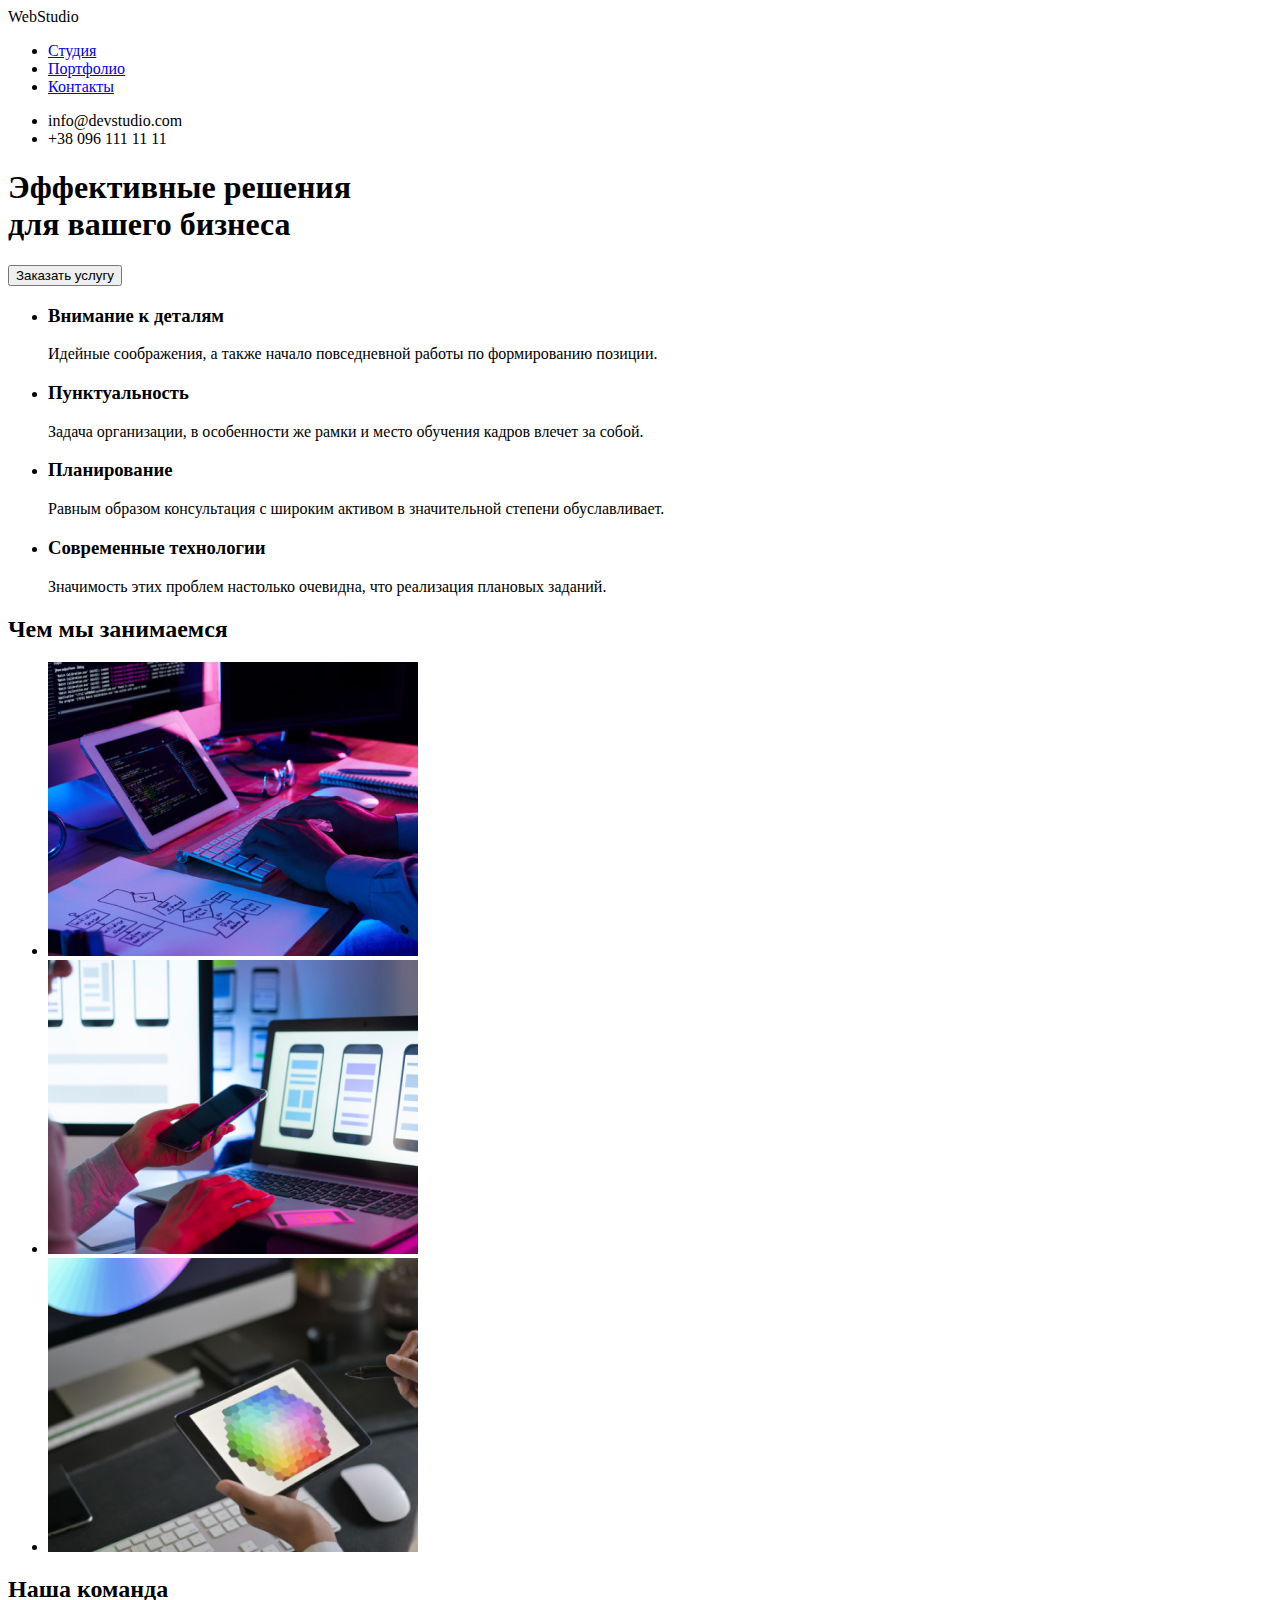
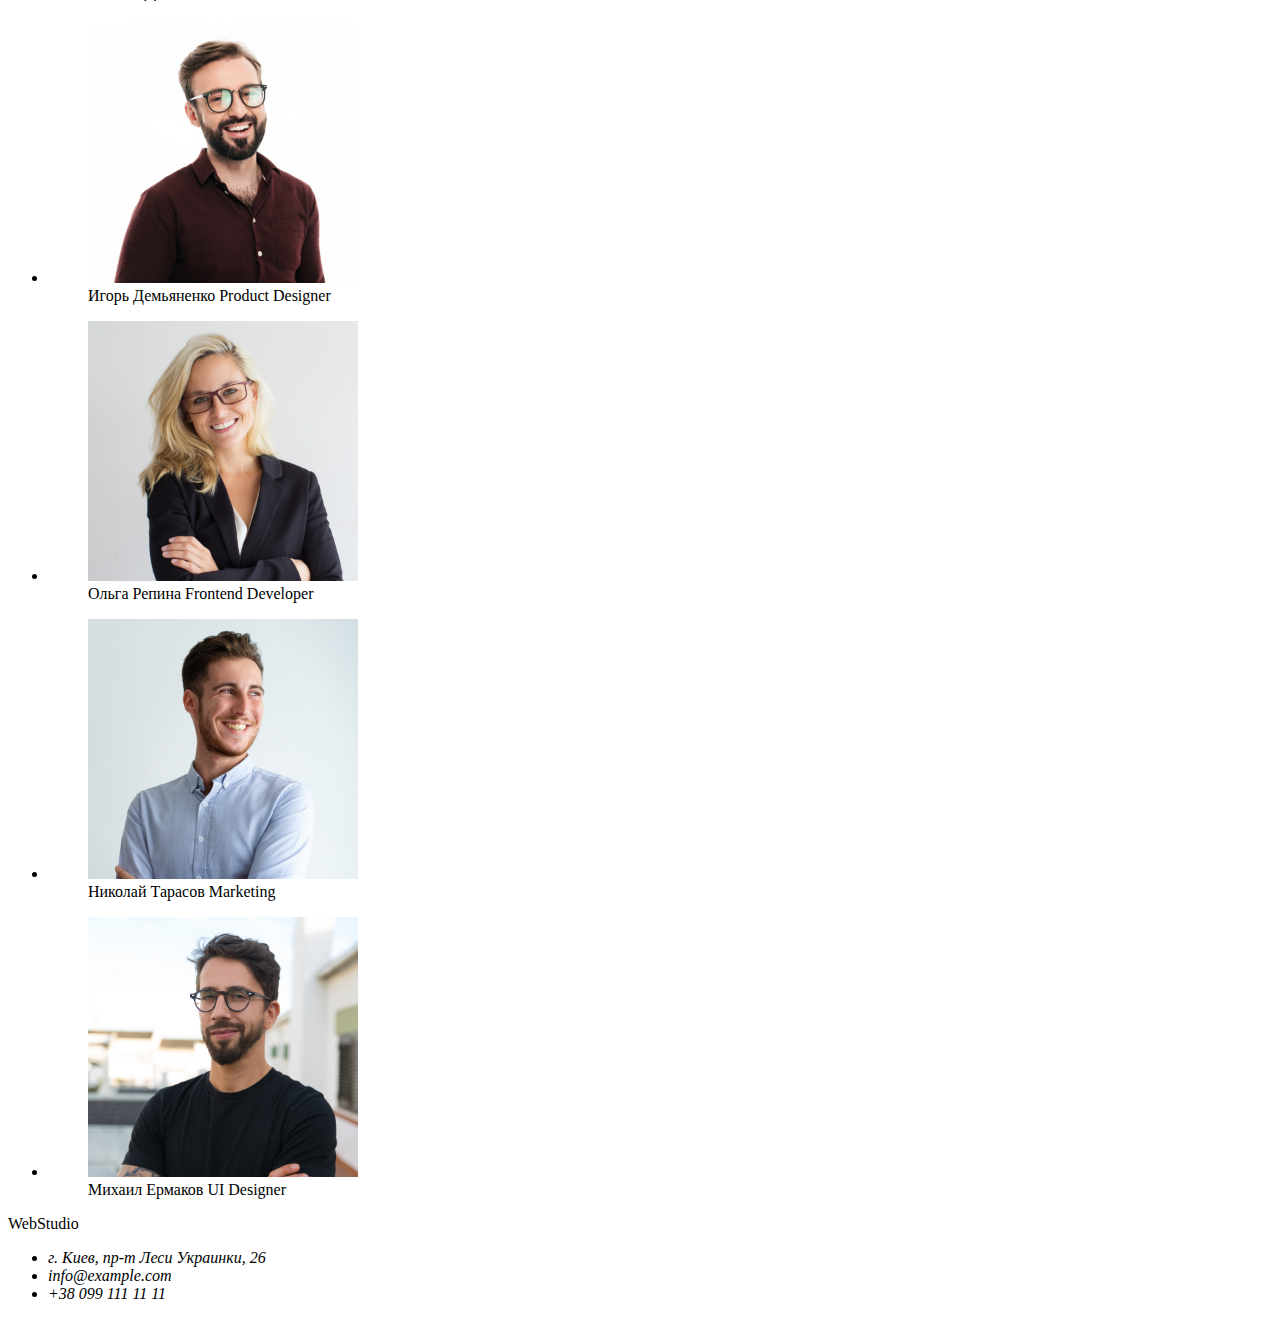
==== index.html @ e1b4ccc2 "Делает вёрстку страницы Портфолио" ====
<!DOCTYPE html>
<html lang="ru">

<head>
    <meta charset="utf-8" />
    <meta name="description" content="Домашнее задание №2" />
    <title>Студия</title>
</head>

<!-- ТЕЛО ДОКУМЕНТА -->

<body>
    <!-- ВЕРХУШКА ДОКУМЕНТА -->
    <header>
        <!-- Навигационные ссылки -->
        <nav>
            <span lang="en">WebStudio</span>
            <ul>
                <li><a href="index.html">Студия</a></li>
                <li><a href="portfolio.html">Портфолио</a></li>
                <li><a href="№">Контакты</a></li>
            </ul>
        </nav>

        <!-- Контакты в Хедере -->
        <ul>
            <li>info@devstudio.com</li>
            <li>+38 096 111 11 11</li>
        </ul>
    </header>

    <!-- СРЕДИННАЯ ЧАСТЬ ДОКУМЕНТА -->
    <main>
        <!-- Секция заголовка h1 -->
        <section>
            <h1>Эффективные решения <br>для вашего бизнеса</h1>
            <button type="button">Заказать услугу</button>
        </section>

        <!-- Секция положительных характеристик -->
        <section>
            <ul>
                <li>
                    <h3>Внимание к деталям</h3>
                    <p>Идейные соображения, а также начало повседневной работы по формированию позиции.</p>
                </li>

                <li>
                    <h3>Пунктуальность</h3>
                    <p>Задача организации, в особенности же рамки и место обучения кадров влечет за собой.</p>
                </li>

                <li>
                    <h3>Планирование</h3>
                    <p>Равным образом консультация с широким активом в значительной степени обуславливает.</p>
                </li>

                <li>
                    <h3>Современные технологии</h3>
                    <p>Значимость этих проблем настолько очевидна, что реализация плановых заданий.</p>
                </li>
            </ul>
        </section>

        <!-- Секция "Чем мы занимаемся" -->
        <section>
            <h2>Чем мы занимаемся</h2>
            <ul>
                <li><img src="./images/box1.jpg" alt="вёрстка сайтов" width="370"></li>
                <li><img src="./images/box2.jpg" alt="адаптивность сайтов" width="370"></li>
                <li><img src="./images/box3.jpg" alt="создание дизайна" width="370"></li>
            </ul>
        </section>

        <!-- Секция "Наша команда" -->
        <section>
            <h2>Наша команда</h2>
            <ul>
                <li>
                    <figure>
                        <img src="images/team1.jpg" alt="Игорь Демьяненко" width="270">
                        <figcaption>
                            Игорь Демьяненко
                            <span lang="en">Product Designer</span>
                        </figcaption>
                    </figure>
                </li>

                <li>
                    <figure>
                        <img src="images/team2.jpg" alt="Ольга Репина" width="270">
                        <figcaption>
                            Ольга Репина
                            <span lang="en">Frontend Developer</span>
                        </figcaption>
                    </figure>
                </li>

                <li>
                    <figure>
                        <img src="images/team3.jpg" alt="Николай Тарасов" width="270">
                        <figcaption>
                            Николай Тарасов
                            <span lang="en">Marketing</span>
                        </figcaption>
                    </figure>
                </li>

                <li>
                    <figure>
                        <img src="images/team4.jpg" alt="Михаил Ермаков" width="270">
                        <figcaption>
                            Михаил Ермаков
                            <span lang="en">UI Designer</span>
                        </figcaption>
                    </figure>
                </li>
            </ul>
        </section>
    </main>

    <!-- НИЗУШКА ДОКУМЕНТА -->
    <footer>
        <span lang="en">WebStudio</span>
        <!-- Контакты в Футере -->
        <address>
            <ul>
                <li>г. Киев, пр-т Леси Украинки, 26</li>
                <li>info@example.com</li>
                <li>+38 099 111 11 11</li>
            </ul>
        </address>
    </footer>
</body>

</html>
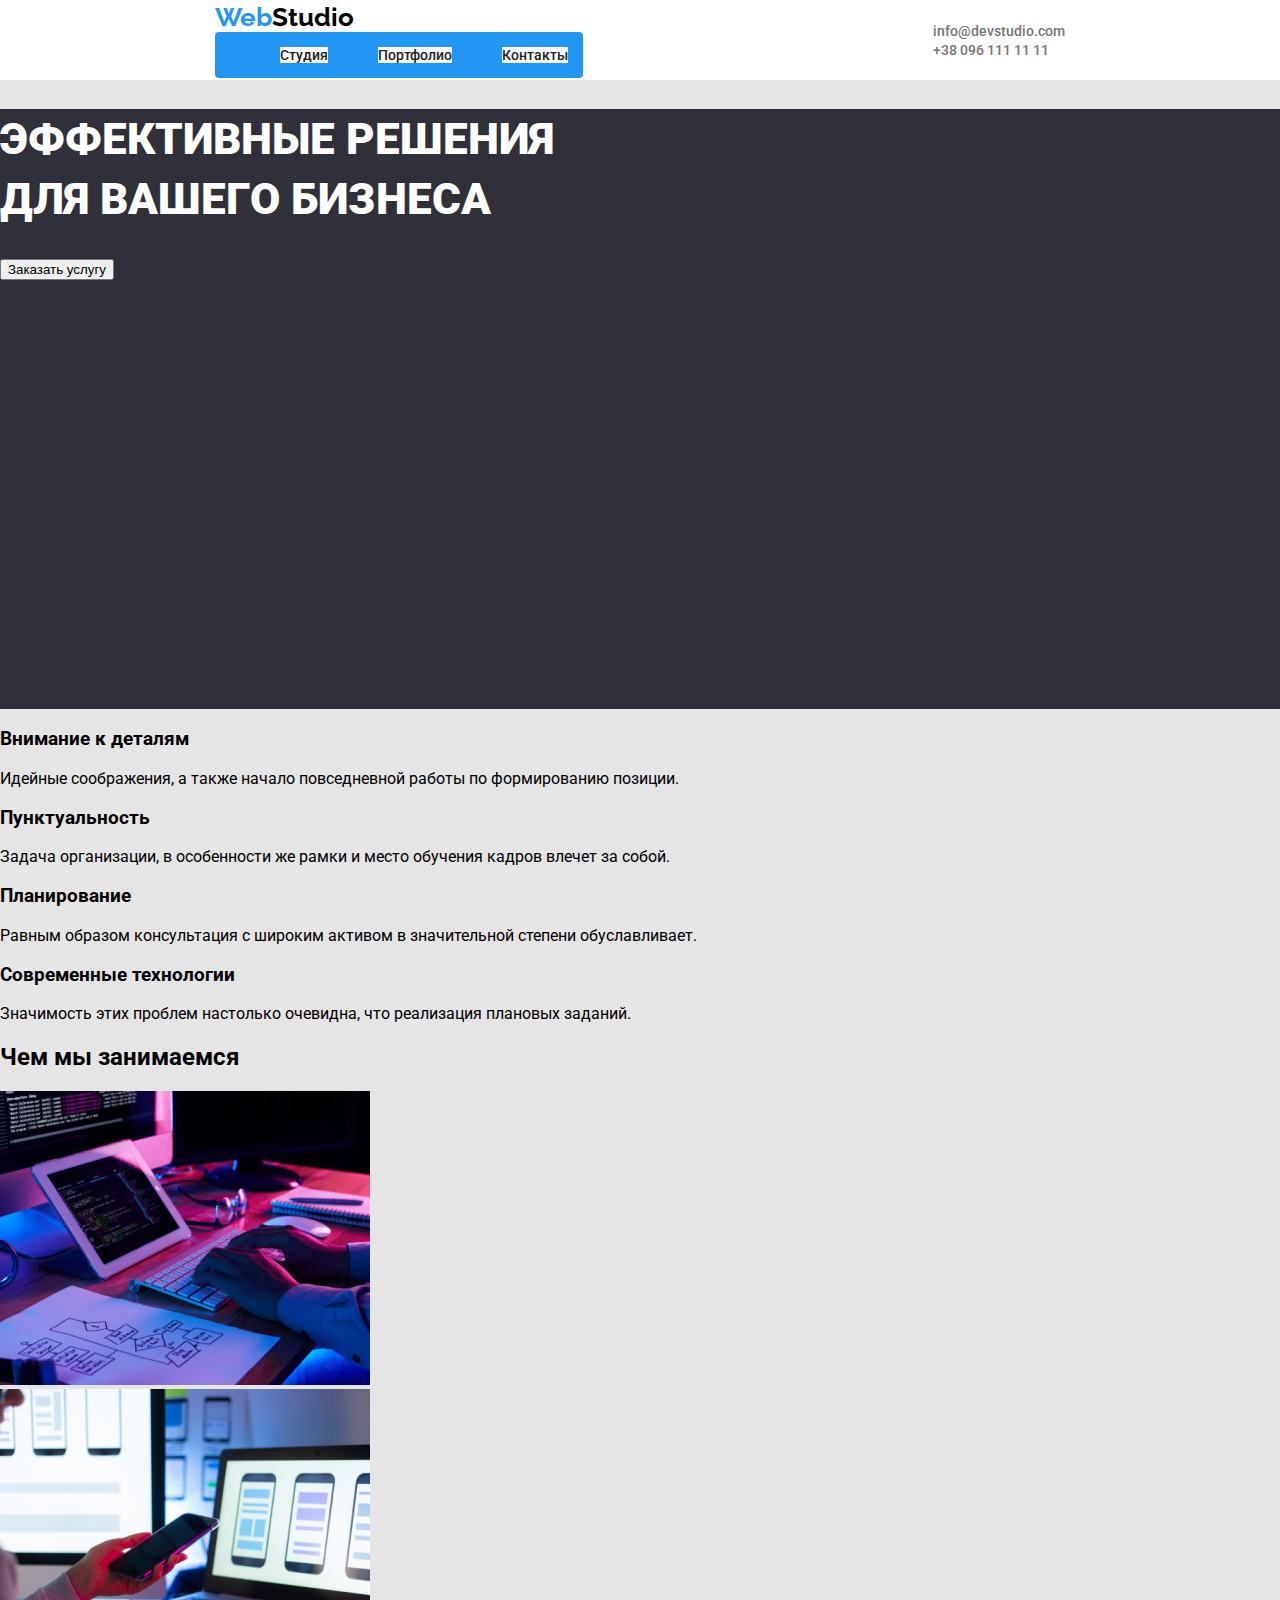
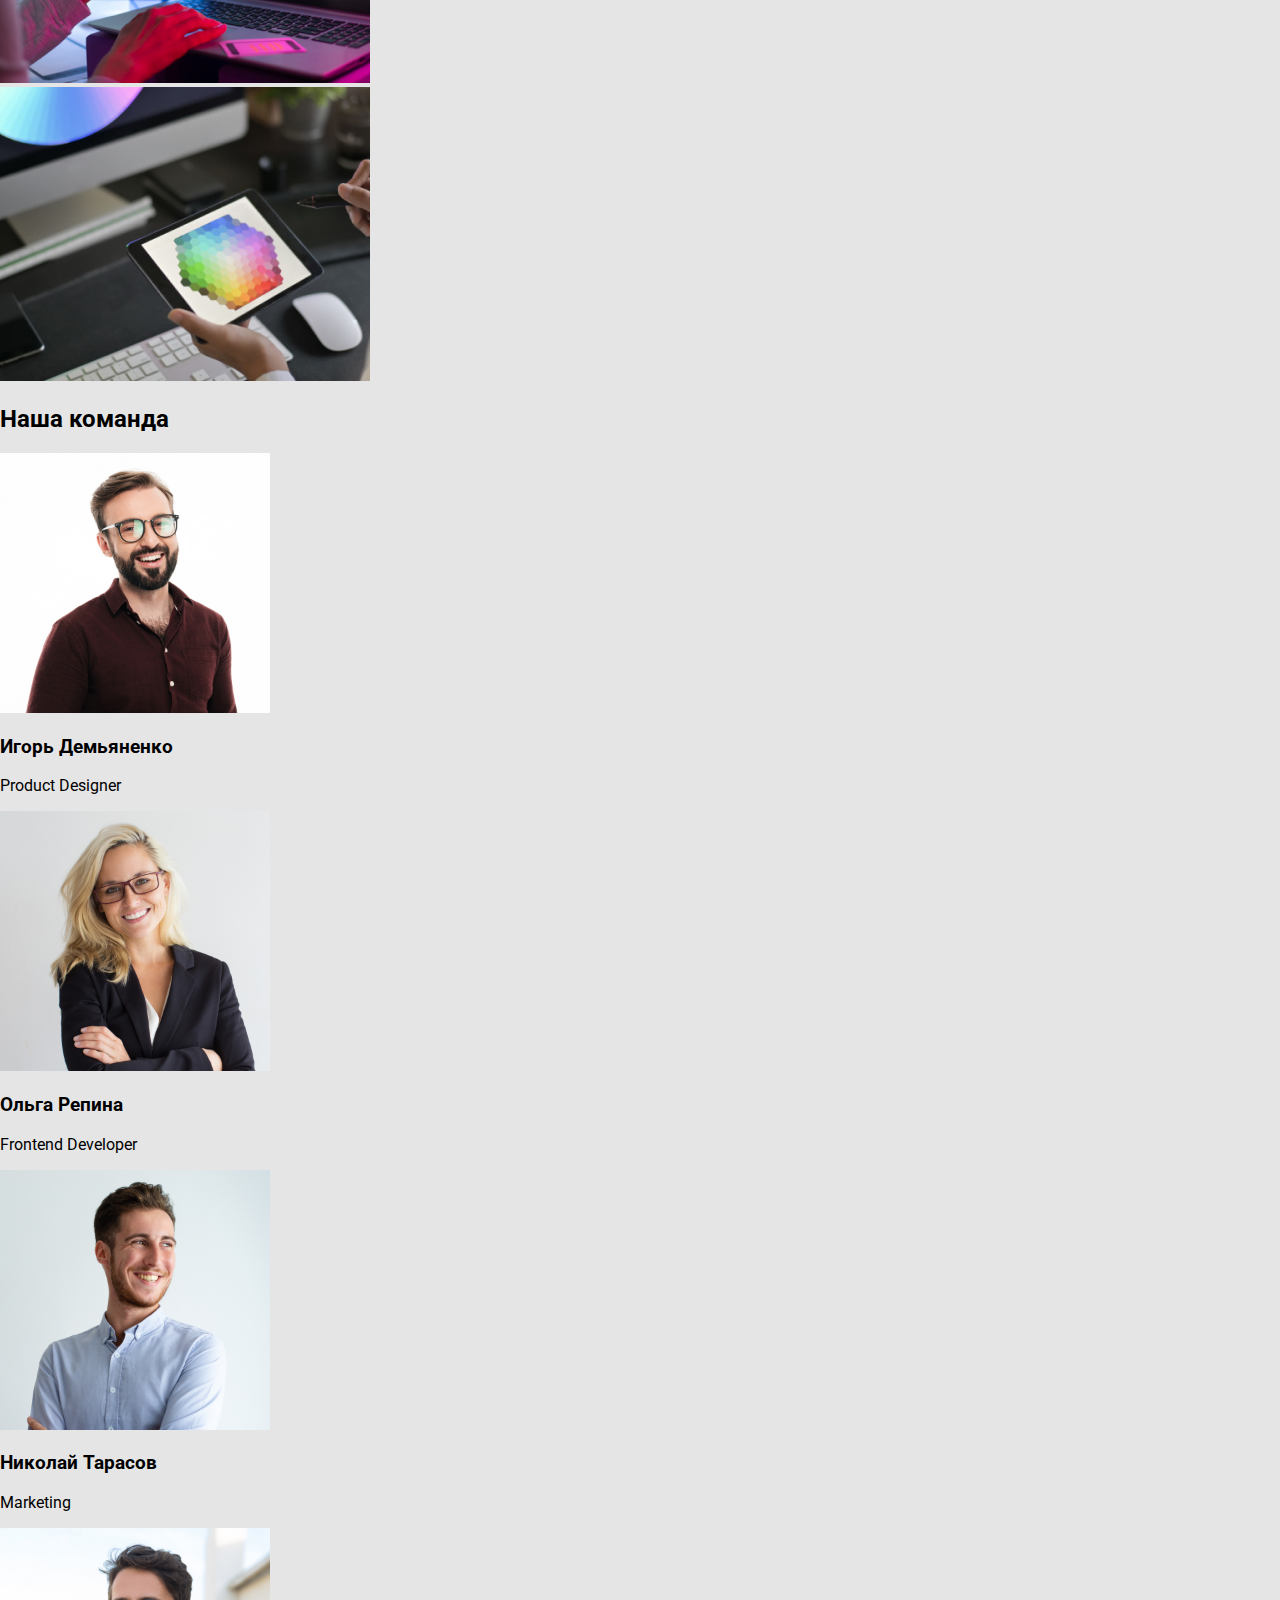
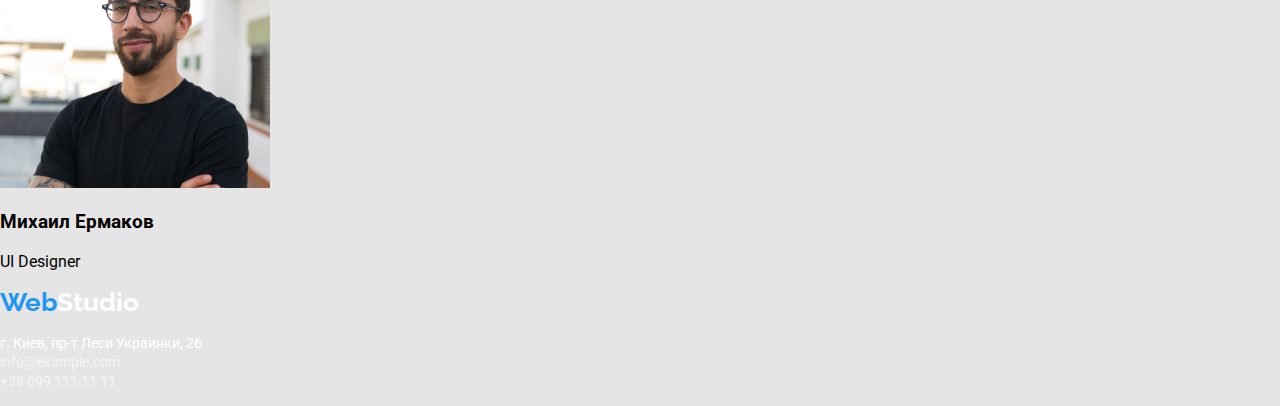
==== commit 7e229b83: "Пытается разобраться со стилями" ====
--- a/index.html
+++ b/index.html
@@ -3,36 +3,43 @@
 
 <head>
     <meta charset="utf-8" />
-    <meta name="description" content="Домашнее задание №2" />
-    <title>Студия</title>
+    <meta name="description" content="Домашнее задание №1" />
+    <title>Главная</title>
+    <link rel="stylesheet" href="./css/styles.css">
+    <link rel="preconnect" href="https://fonts.googleapis.com">
+    <link rel="preconnect" href="https://fonts.gstatic.com" crossorigin>
+    <link href="https://fonts.googleapis.com/css2?family=Raleway:wght@700&display=swap" rel="stylesheet">
+    <link rel="preconnect" href="https://fonts.googleapis.com">
+    <link rel="preconnect" href="https://fonts.gstatic.com" crossorigin>
+    <link href="https://fonts.googleapis.com/css2?family=Raleway:wght@700&family=Roboto:wght@400;500;700;900&display=swap" rel="stylesheet">
 </head>
 
 <!-- ТЕЛО ДОКУМЕНТА -->
 
 <body>
     <!-- ВЕРХУШКА ДОКУМЕНТА -->
-    <header>
+    <header class="page-header">
         <!-- Навигационные ссылки -->
         <nav>
-            <span lang="en">WebStudio</span>
-            <ul>
-                <li><a href="index.html">Студия</a></li>
-                <li><a href="portfolio.html">Портфолио</a></li>
-                <li><a href="№">Контакты</a></li>
+            <a class="logo-header" href="#" lang="en">Web<span>Studio</span></a>
+            <ul class="header-list">
+                <li><a class="header-links" href="./index.html">Студия</a></li>
+                <li><a class="header-links" href="./portfolio.html">Портфолио</a></li>
+                <li><a class="header-links" href="№">Контакты</a></li>
             </ul>
         </nav>
 
         <!-- Контакты в Хедере -->
         <ul>
-            <li>info@devstudio.com</li>
-            <li>+38 096 111 11 11</li>
+            <li><a class="header-kontakts" href="#">info@devstudio.com</a></li>
+            <li><a class="header-kontakts" href="#">+38 096 111 11 11</a></li>
         </ul>
     </header>
 
     <!-- СРЕДИННАЯ ЧАСТЬ ДОКУМЕНТА -->
     <main>
         <!-- Секция заголовка h1 -->
-        <section>
+        <section class="heading-one">
             <h1>Эффективные решения <br>для вашего бизнеса</h1>
             <button type="button">Заказать услугу</button>
         </section>
@@ -77,43 +84,27 @@
             <h2>Наша команда</h2>
             <ul>
                 <li>
-                    <figure>
-                        <img src="images/team1.jpg" alt="Игорь Демьяненко" width="270">
-                        <figcaption>
-                            Игорь Демьяненко
-                            <span lang="en">Product Designer</span>
-                        </figcaption>
-                    </figure>
+                    <img src="./images/team1.jpg" alt="Игорь Демьяненко" width="270">
+                    <h3>Игорь Демьяненко</h3>
+                    <p lang="en">Product Designer</p>
                 </li>
 
                 <li>
-                    <figure>
-                        <img src="images/team2.jpg" alt="Ольга Репина" width="270">
-                        <figcaption>
-                            Ольга Репина
-                            <span lang="en">Frontend Developer</span>
-                        </figcaption>
-                    </figure>
+                    <img src="./images/team2.jpg" alt="Ольга Репина" width="270">
+                    <h3>Ольга Репина</h3>
+                    <p lang="en">Frontend Developer</p>
                 </li>
 
                 <li>
-                    <figure>
-                        <img src="images/team3.jpg" alt="Николай Тарасов" width="270">
-                        <figcaption>
-                            Николай Тарасов
-                            <span lang="en">Marketing</span>
-                        </figcaption>
-                    </figure>
+                    <img src="./images/team3.jpg" alt="Николай Тарасов" width="270">
+                    <h3>Николай Тарасов</h3>
+                    <p lang="en">Marketing</p>
                 </li>
 
                 <li>
-                    <figure>
-                        <img src="images/team4.jpg" alt="Михаил Ермаков" width="270">
-                        <figcaption>
-                            Михаил Ермаков
-                            <span lang="en">UI Designer</span>
-                        </figcaption>
-                    </figure>
+                    <img src="./images/team4.jpg" alt="Михаил Ермаков" width="270">
+                    <h3>Михаил Ермаков</h3>
+                    <p lang="en">UI Designer</p>
                 </li>
             </ul>
         </section>
@@ -121,16 +112,14 @@
 
     <!-- НИЗУШКА ДОКУМЕНТА -->
     <footer>
-        <span lang="en">WebStudio</span>
+        <a class="logo-footer" href="#" lang="en">Web<span>Studio</span></a>
         <!-- Контакты в Футере -->
         <address>
             <ul>
-                <li>г. Киев, пр-т Леси Украинки, 26</li>
-                <li>info@example.com</li>
-                <li>+38 099 111 11 11</li>
+                <li><a class="footer-location" href="#">г. Киев, пр-т Леси Украинки, 26</a></li>
+                <li><a class="footer-kontakts" href="#">info@example.com</a></li>
+                <li><a class="footer-kontakts" href="#">+38 099 111 11 11</a></li>
             </ul>
         </address>
     </footer>
-</body>
-
-</html>+</body>--- a/css/styles.css
+++ b/css/styles.css
@@ -0,0 +1,117 @@
+body {
+  background-color: #e5e5e5;
+  font-family: "Roboto", sans-serif;
+  margin: 0px;
+}
+
+/* Устранение лишнего */
+
+a {
+  text-decoration: none;
+}
+
+li {
+  list-style-type: none;
+}
+
+ul {
+  margin-left: 0;
+  padding-left: 0;
+}
+
+/* ХЕДЕР и ФУТЕР */
+
+.page-header {
+  background-color: #ffffff;
+  height: 80px;
+  margin: 0px;
+  display: flex;
+  align-items: center;
+  justify-content: space-between;
+  padding: 0px 215px;
+}
+
+.header-list {
+  display: flex;
+  padding: 15px;
+  margin: 0;
+  list-style: none;
+  border-radius: 4px;
+  background-color: #2196f3;
+}
+
+/* ЛОГОТИП и ССЫЛКИ в футере и хедере */
+
+.logo-header {
+  font-family: "Raleway", sans-serif;
+  color: #2196f3;
+  font-size: 26px;
+  font-weight: 700;
+}
+
+.logo-header span {
+  color: #000000;
+}
+
+.logo-footer {
+  font-family: "Raleway", sans-serif;
+  color: #2196f3;
+  font-size: 26px;
+  font-weight: 700;
+}
+
+.logo-footer span {
+  color: #ffffff;
+}
+
+.header-links {
+  color: #212121;
+  font-size: 14px;
+  font-weight: 500;
+  display: block;
+  margin-left: 50px;
+  background-color: #fff;
+}
+
+.header-links:hover,
+.header-links:focus {
+  color: #2196f3;
+}
+
+.header-kontakts {
+  color: #757575;
+  font-size: 14px;
+  font-weight: 500;
+}
+
+.header-kontakts:hover,
+.header-kontakts:focus {
+  color: #2196f3;
+}
+
+.footer-location {
+  color: #ffffff;
+  font-size: 14px;
+  font-weight: 400;
+  font-style: normal;
+}
+
+.footer-kontakts {
+  color: rgba(100%, 100%, 100%, 60%);
+  font-size: 14px;
+  font-weight: 400;
+  font-style: normal;
+}
+
+.heading-one {
+  background-color: #2f303a;
+  height: 600px;
+}
+
+h1 {
+  color: #ffffff;
+  font-size: 44px;
+  font-weight: 900;
+  line-height: 60px;
+  text-transform: uppercase;
+}
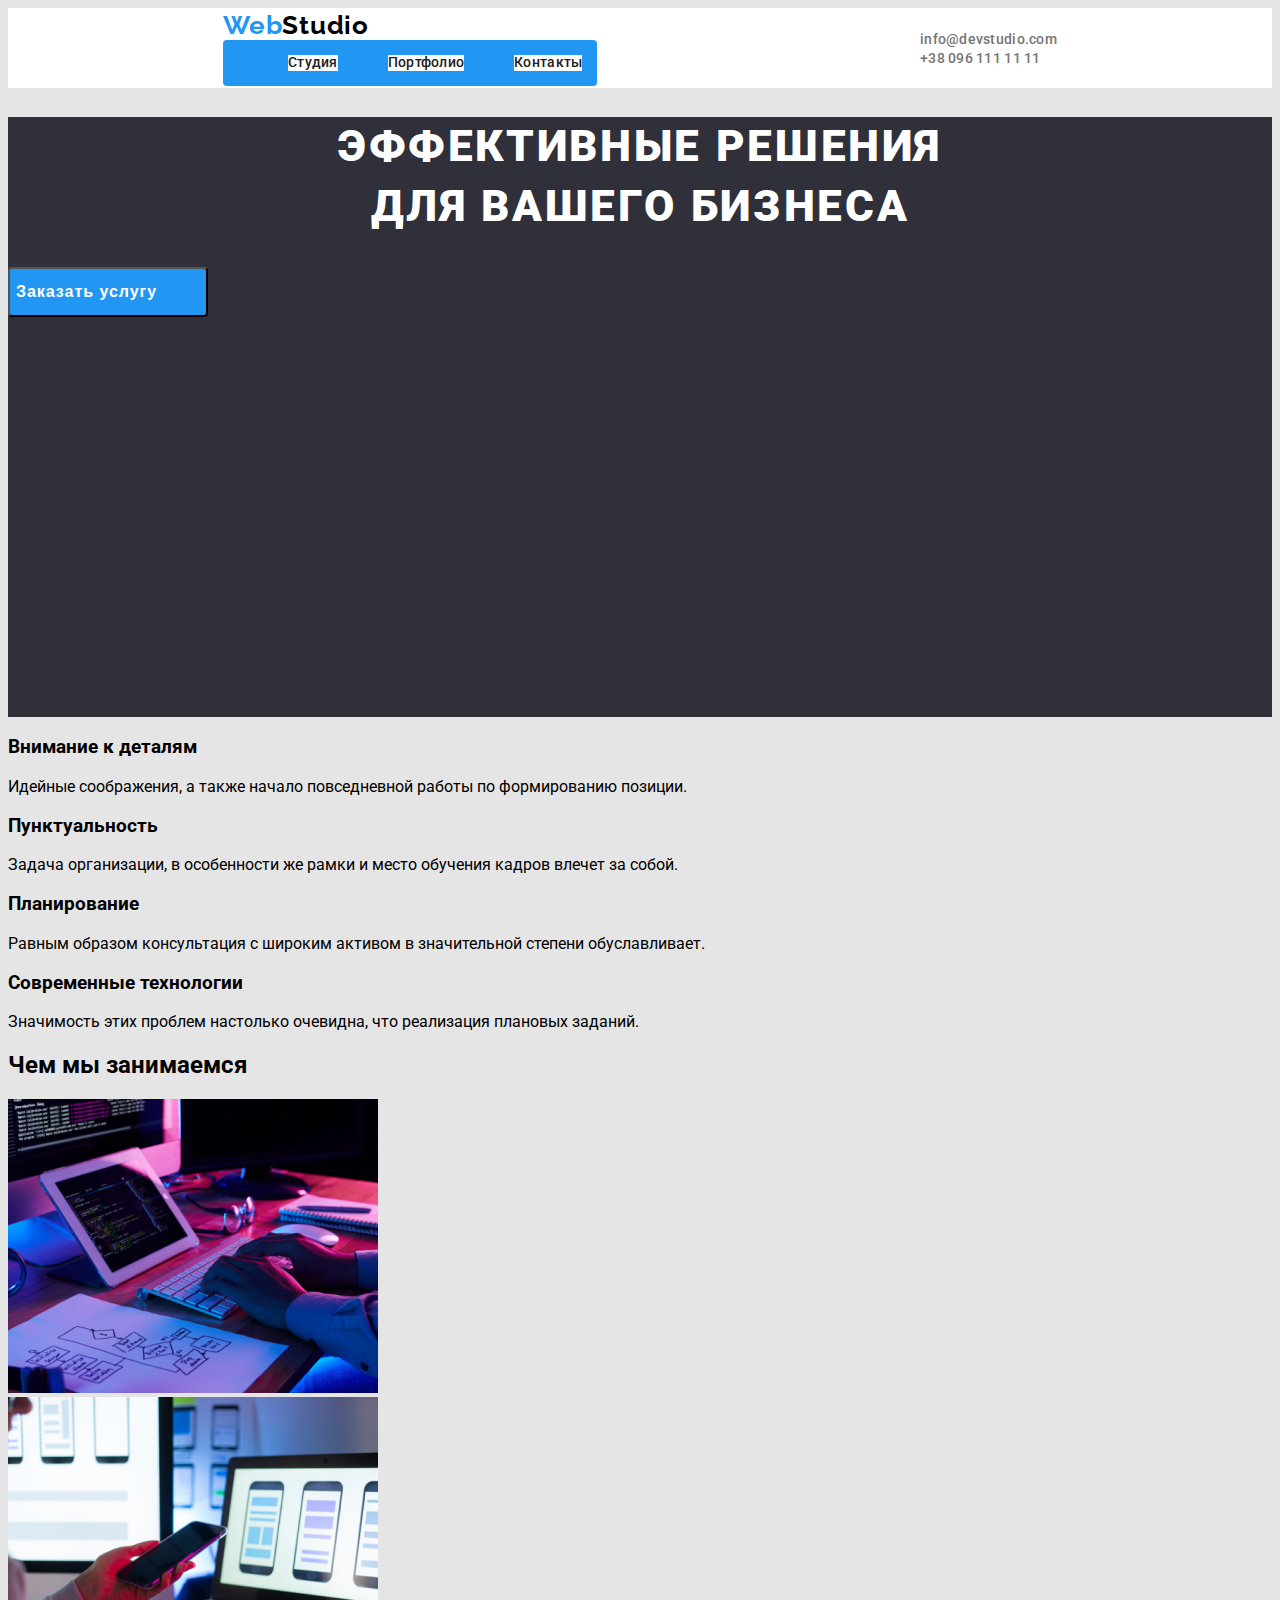
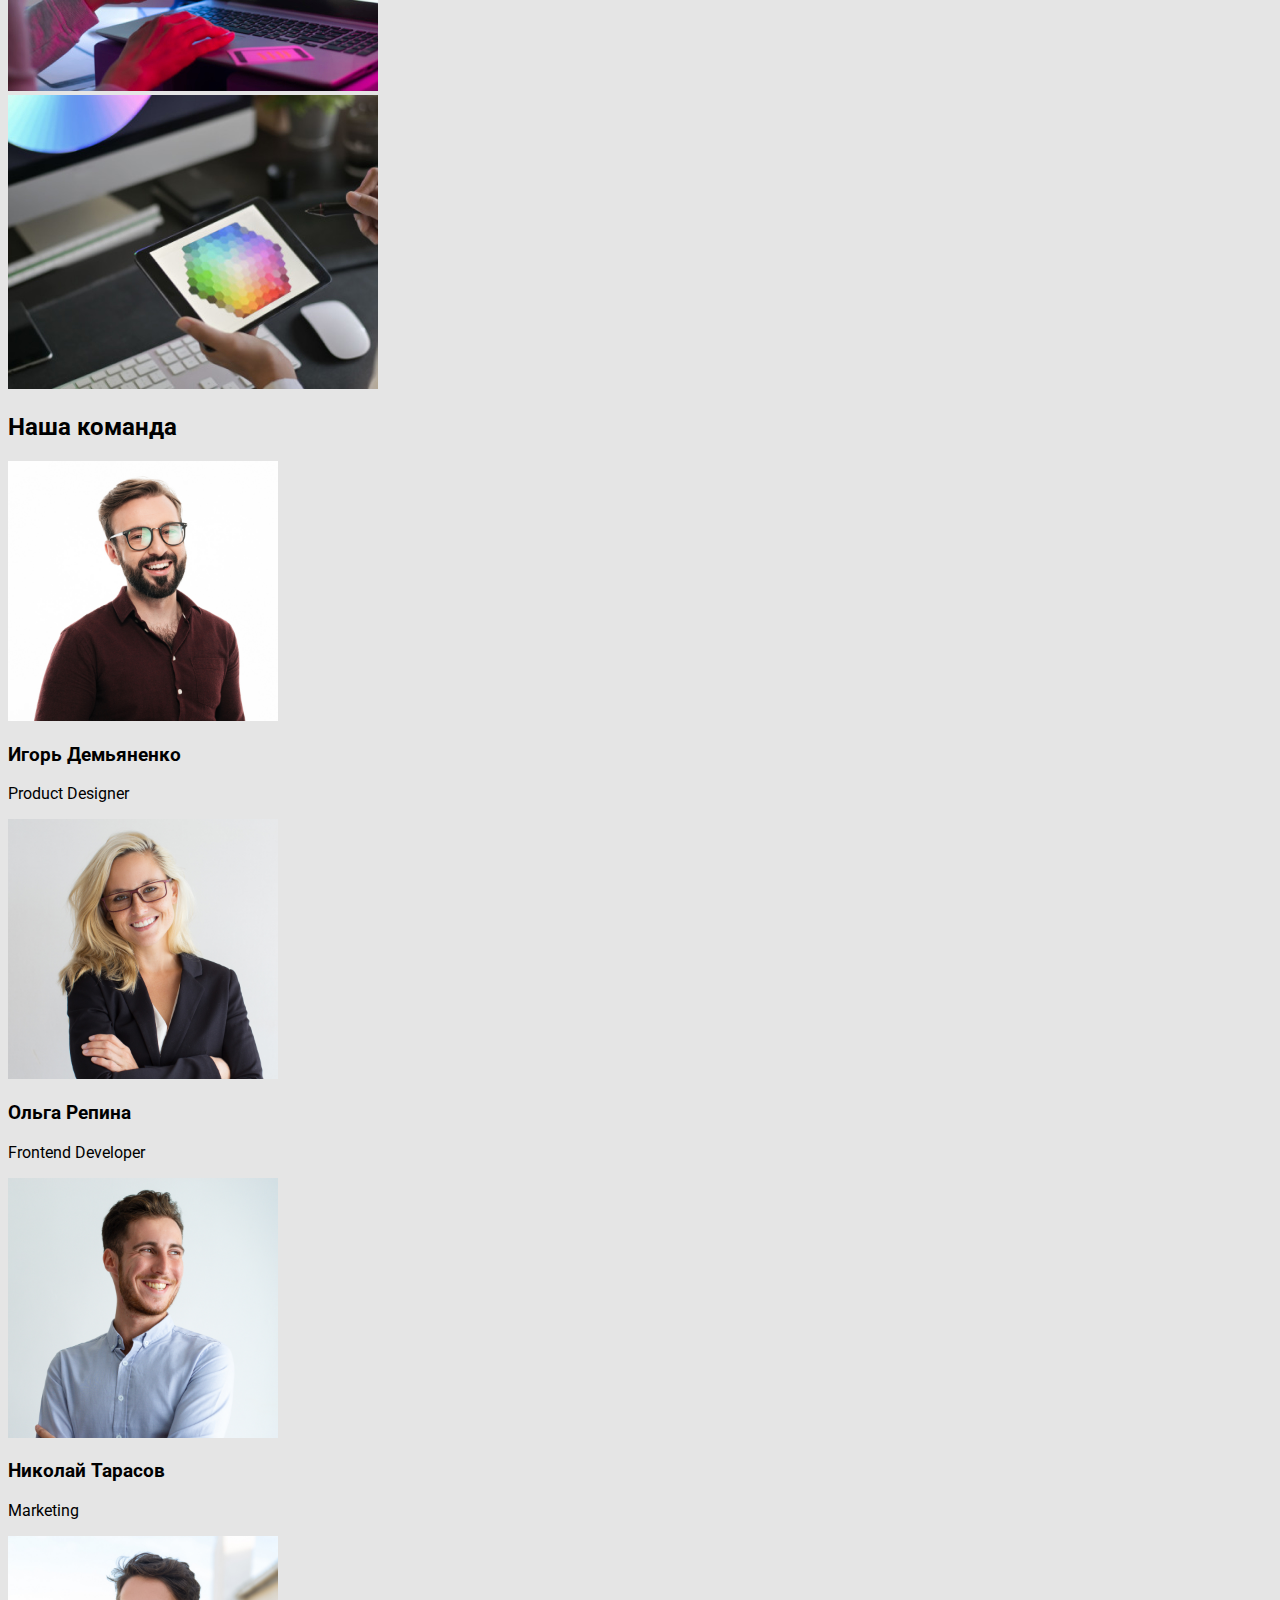
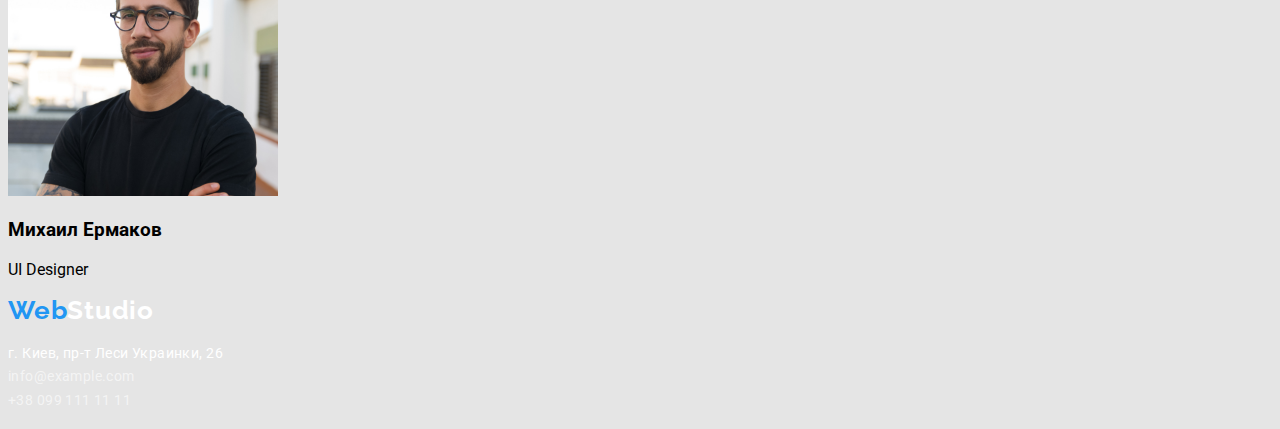
==== commit d7273d76: "Начинает подставлять переменные в .css" ====
--- a/index.html
+++ b/index.html
@@ -41,7 +41,7 @@
         <!-- Секция заголовка h1 -->
         <section class="heading-one">
             <h1>Эффективные решения <br>для вашего бизнеса</h1>
-            <button type="button">Заказать услугу</button>
+            <button class="order-service-button" type="button">Заказать услугу</button>
         </section>
 
         <!-- Секция положительных характеристик -->
--- a/css/styles.css
+++ b/css/styles.css
@@ -1,7 +1,12 @@
 body {
   background-color: #e5e5e5;
   font-family: "Roboto", sans-serif;
+  color: #757575
   margin: 0px;
+}
+
+:root {
+  --chromatic-color: #2196f3;
 }
 
 /* Устранение лишнего */
@@ -37,16 +42,18 @@
   margin: 0;
   list-style: none;
   border-radius: 4px;
-  background-color: #2196f3;
+  background-color: var(--chromatic-color);
 }
 
 /* ЛОГОТИП и ССЫЛКИ в футере и хедере */
 
 .logo-header {
   font-family: "Raleway", sans-serif;
-  color: #2196f3;
+  color: var(--chromatic-color);
   font-size: 26px;
   font-weight: 700;
+  line-height: 1.19;
+  letter-spacing: 0.03em;
 }
 
 .logo-header span {
@@ -55,9 +62,11 @@
 
 .logo-footer {
   font-family: "Raleway", sans-serif;
-  color: #2196f3;
+  color: var(--chromatic-color);
   font-size: 26px;
   font-weight: 700;
+  line-height: 1.19;
+  letter-spacing: 0.03em;
 }
 
 .logo-footer span {
@@ -71,22 +80,26 @@
   display: block;
   margin-left: 50px;
   background-color: #fff;
+  line-height: 1.14;
+  letter-spacing: 0.02em;
 }
 
 .header-links:hover,
 .header-links:focus {
-  color: #2196f3;
+  color: var(--chromatic-color);
 }
 
 .header-kontakts {
   color: #757575;
   font-size: 14px;
   font-weight: 500;
+  line-height: 1.14;
+  letter-spacing: 0.02em;
 }
 
 .header-kontakts:hover,
 .header-kontakts:focus {
-  color: #2196f3;
+  color: var(--chromatic-color);
 }
 
 .footer-location {
@@ -94,6 +107,8 @@
   font-size: 14px;
   font-weight: 400;
   font-style: normal;
+  line-height: 1.71;
+  letter-spacing: 0.03em;
 }
 
 .footer-kontakts {
@@ -101,6 +116,8 @@
   font-size: 14px;
   font-weight: 400;
   font-style: normal;
+  line-height: 1.71;
+  letter-spacing: 0.03em;
 }
 
 .heading-one {
@@ -112,6 +129,24 @@
   color: #ffffff;
   font-size: 44px;
   font-weight: 900;
-  line-height: 60px;
+  line-height: 1.36;
+  text-align: center;
+  letter-spacing: 0.06em;
   text-transform: uppercase;
 }
+
+.order-service-button {
+  color: #ffffff;
+  background-color: var(--chromatic-color);
+  width: 200px;
+  height: 50px;
+  font-style: normal;
+  font-weight: bold;
+  font-size: 16px;
+  line-height: 1.87;
+  display: flex;
+  align-items: center;
+  text-align: center;
+  letter-spacing: 0.06em;
+  border-radius: 4px;
+}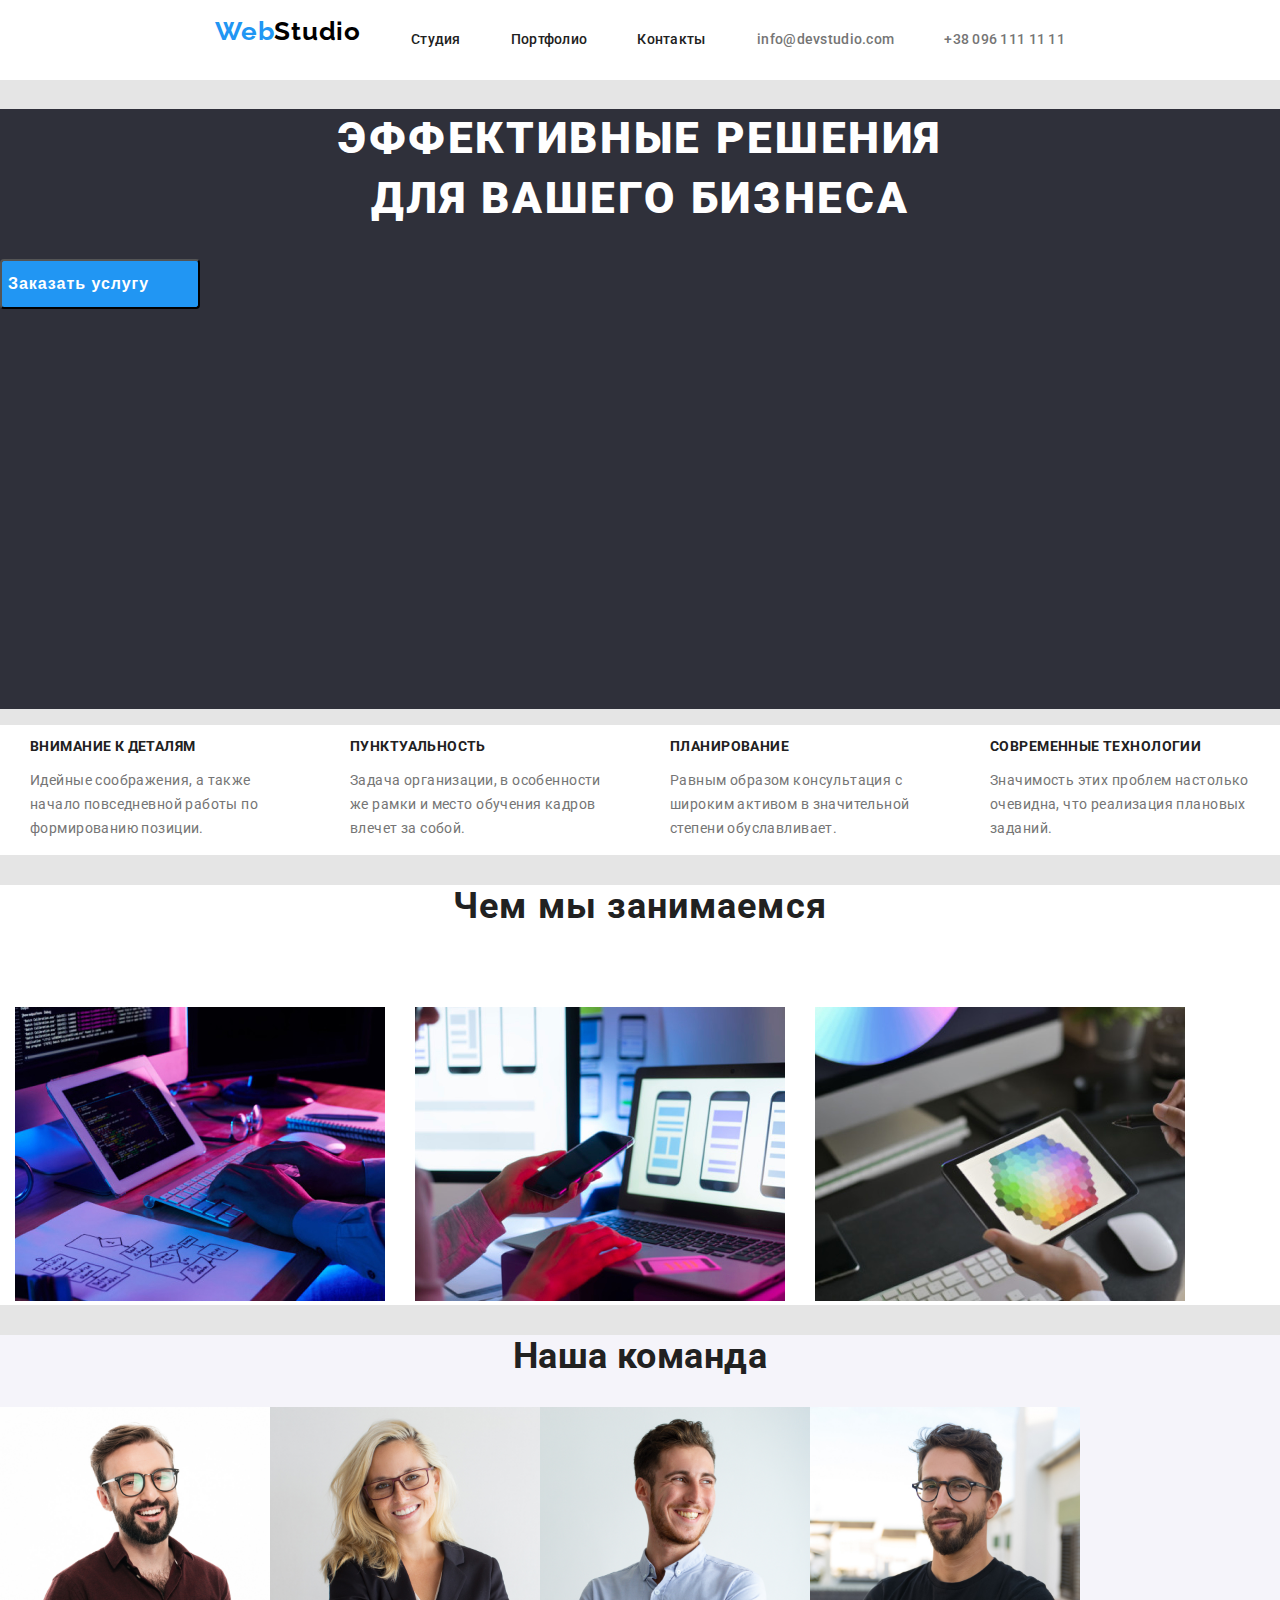
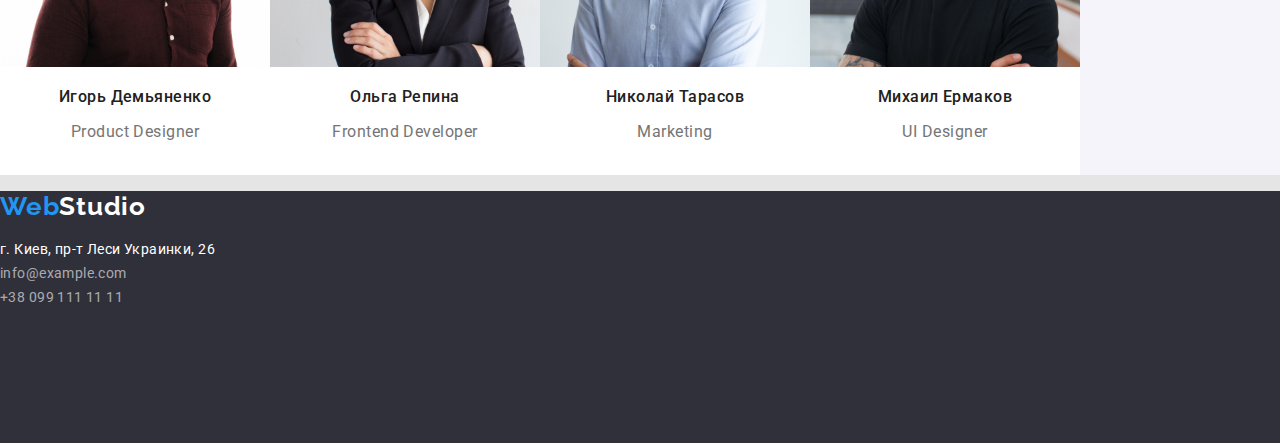
==== commit 208e6794: "Продолжает разбираться со стилями" ====
--- a/index.html
+++ b/index.html
@@ -20,7 +20,7 @@
     <!-- ВЕРХУШКА ДОКУМЕНТА -->
     <header class="page-header">
         <!-- Навигационные ссылки -->
-        <nav>
+        <nav class="header-list">
             <a class="logo-header" href="#" lang="en">Web<span>Studio</span></a>
             <ul class="header-list">
                 <li><a class="header-links" href="./index.html">Студия</a></li>
@@ -30,7 +30,7 @@
         </nav>
 
         <!-- Контакты в Хедере -->
-        <ul>
+        <ul class="header-list">
             <li><a class="header-kontakts" href="#">info@devstudio.com</a></li>
             <li><a class="header-kontakts" href="#">+38 096 111 11 11</a></li>
         </ul>
@@ -45,7 +45,7 @@
         </section>
 
         <!-- Секция положительных характеристик -->
-        <section>
+        <section class="characteristics">
             <ul>
                 <li>
                     <h3>Внимание к деталям</h3>
@@ -70,7 +70,7 @@
         </section>
 
         <!-- Секция "Чем мы занимаемся" -->
-        <section>
+        <section class="what-we-do">
             <h2>Чем мы занимаемся</h2>
             <ul>
                 <li><img src="./images/box1.jpg" alt="вёрстка сайтов" width="370"></li>
@@ -80,7 +80,7 @@
         </section>
 
         <!-- Секция "Наша команда" -->
-        <section>
+        <section class="our-team">
             <h2>Наша команда</h2>
             <ul>
                 <li>
@@ -111,7 +111,7 @@
     </main>
 
     <!-- НИЗУШКА ДОКУМЕНТА -->
-    <footer>
+    <footer class="page-footer">
         <a class="logo-footer" href="#" lang="en">Web<span>Studio</span></a>
         <!-- Контакты в Футере -->
         <address>
--- a/css/styles.css
+++ b/css/styles.css
@@ -1,12 +1,14 @@
 body {
   background-color: #e5e5e5;
   font-family: "Roboto", sans-serif;
-  color: #757575
+  color: #757575;
   margin: 0px;
 }
 
 :root {
   --chromatic-color: #2196f3;
+  --heading-color: #212121;
+  --ussual-font-size: 14px;
 }
 
 /* Устранение лишнего */
@@ -38,11 +40,11 @@
 
 .header-list {
   display: flex;
-  padding: 15px;
-  margin: 0;
-  list-style: none;
-  border-radius: 4px;
-  background-color: var(--chromatic-color);
+}
+
+.page-footer {
+  background-color: #2f303a;
+  height: 252px;
 }
 
 /* ЛОГОТИП и ССЫЛКИ в футере и хедере */
@@ -74,27 +76,29 @@
 }
 
 .header-links {
-  color: #212121;
-  font-size: 14px;
-  font-weight: 500;
-  display: block;
-  margin-left: 50px;
   background-color: #fff;
-  line-height: 1.14;
-  letter-spacing: 0.02em;
-}
-
-.header-links:hover,
-.header-links:focus {
-  color: var(--chromatic-color);
-}
-
-.header-kontakts {
-  color: #757575;
-  font-size: 14px;
+  color: var(--heading-color);
+  font-size: var(--ussual-font-size);
   font-weight: 500;
   line-height: 1.14;
   letter-spacing: 0.02em;
+  display: block;
+  margin-left: 50px;
+}
+
+.header-links:hover,
+.header-links:focus {
+  color: var(--chromatic-color);
+}
+
+.header-kontakts {
+  color: #757575;
+  font-size: var(--ussual-font-size);
+  font-weight: 500;
+  line-height: 1.14;
+  letter-spacing: 0.02em;
+  display: block;
+  margin-left: 50px;
 }
 
 .header-kontakts:hover,
@@ -104,7 +108,7 @@
 
 .footer-location {
   color: #ffffff;
-  font-size: 14px;
+  font-size: var(--ussual-font-size);
   font-weight: 400;
   font-style: normal;
   line-height: 1.71;
@@ -113,7 +117,7 @@
 
 .footer-kontakts {
   color: rgba(100%, 100%, 100%, 60%);
-  font-size: 14px;
+  font-size: var(--ussual-font-size);
   font-weight: 400;
   font-style: normal;
   line-height: 1.71;
@@ -124,6 +128,8 @@
   background-color: #2f303a;
   height: 600px;
 }
+
+/* Секция Заголовка-1 */
 
 h1 {
   color: #ffffff;
@@ -141,7 +147,7 @@
   width: 200px;
   height: 50px;
   font-style: normal;
-  font-weight: bold;
+  font-weight: 700;
   font-size: 16px;
   line-height: 1.87;
   display: flex;
@@ -149,4 +155,95 @@
   text-align: center;
   letter-spacing: 0.06em;
   border-radius: 4px;
-}+}
+
+/* Секция Положительных характеристик */
+
+.characteristics {
+  background-color: #ffffff;
+}
+
+.characteristics ul {
+  display: flex;
+}
+
+.characteristics li {
+  width: 270px;
+  margin: 0px 30px;
+}
+
+.characteristics h3 {
+  color: var(--heading-color);
+  font-size: var(--ussual-font-size);
+  font-weight: 700;
+  line-height: 1.14;
+  letter-spacing: 0.03em;
+  text-transform: uppercase;
+}
+
+.characteristics p {
+  font-size: var(--ussual-font-size);
+  line-height: 1.71;
+  letter-spacing: 0.03em;
+}
+
+/* Секция "Чем мы занимаемся" */
+
+.what-we-do {
+  background-color: #ffffff;
+}
+
+.what-we-do h2 {
+  color: var(--heading-color);
+  font-weight: 700;
+  font-size: 36px;
+  line-height: 1.17;
+  text-align: center;
+  letter-spacing: 0.03em;
+}
+
+.what-we-do ul {
+  display: flex;
+}
+
+.what-we-do li {
+  margin: 50px 15px 0px 15px;
+}
+
+/* Секция "Наша Команда" */
+
+.our-team {
+  background-color: #f5f4fa;
+  text-align: center;
+  letter-spacing: 0.03em;
+}
+
+.our-team h2 {
+  color: var(--heading-color);
+  font-weight: 700;
+  font-size: 36px;
+  line-height: 1.17;
+}
+
+.our-team ul {
+  display: flex;
+}
+
+.our-team li {
+  background-color: #ffffff;
+  height: 368px;
+  display: block;
+}
+
+.our-team h3 {
+  color: var(--heading-color);
+  font-weight: 500;
+  font-size: 16px;
+  line-height: 1.19;
+}
+
+.our-team p {
+  font-weight: 400;
+  font-size: 16px;
+  line-height: 1.19;
+}
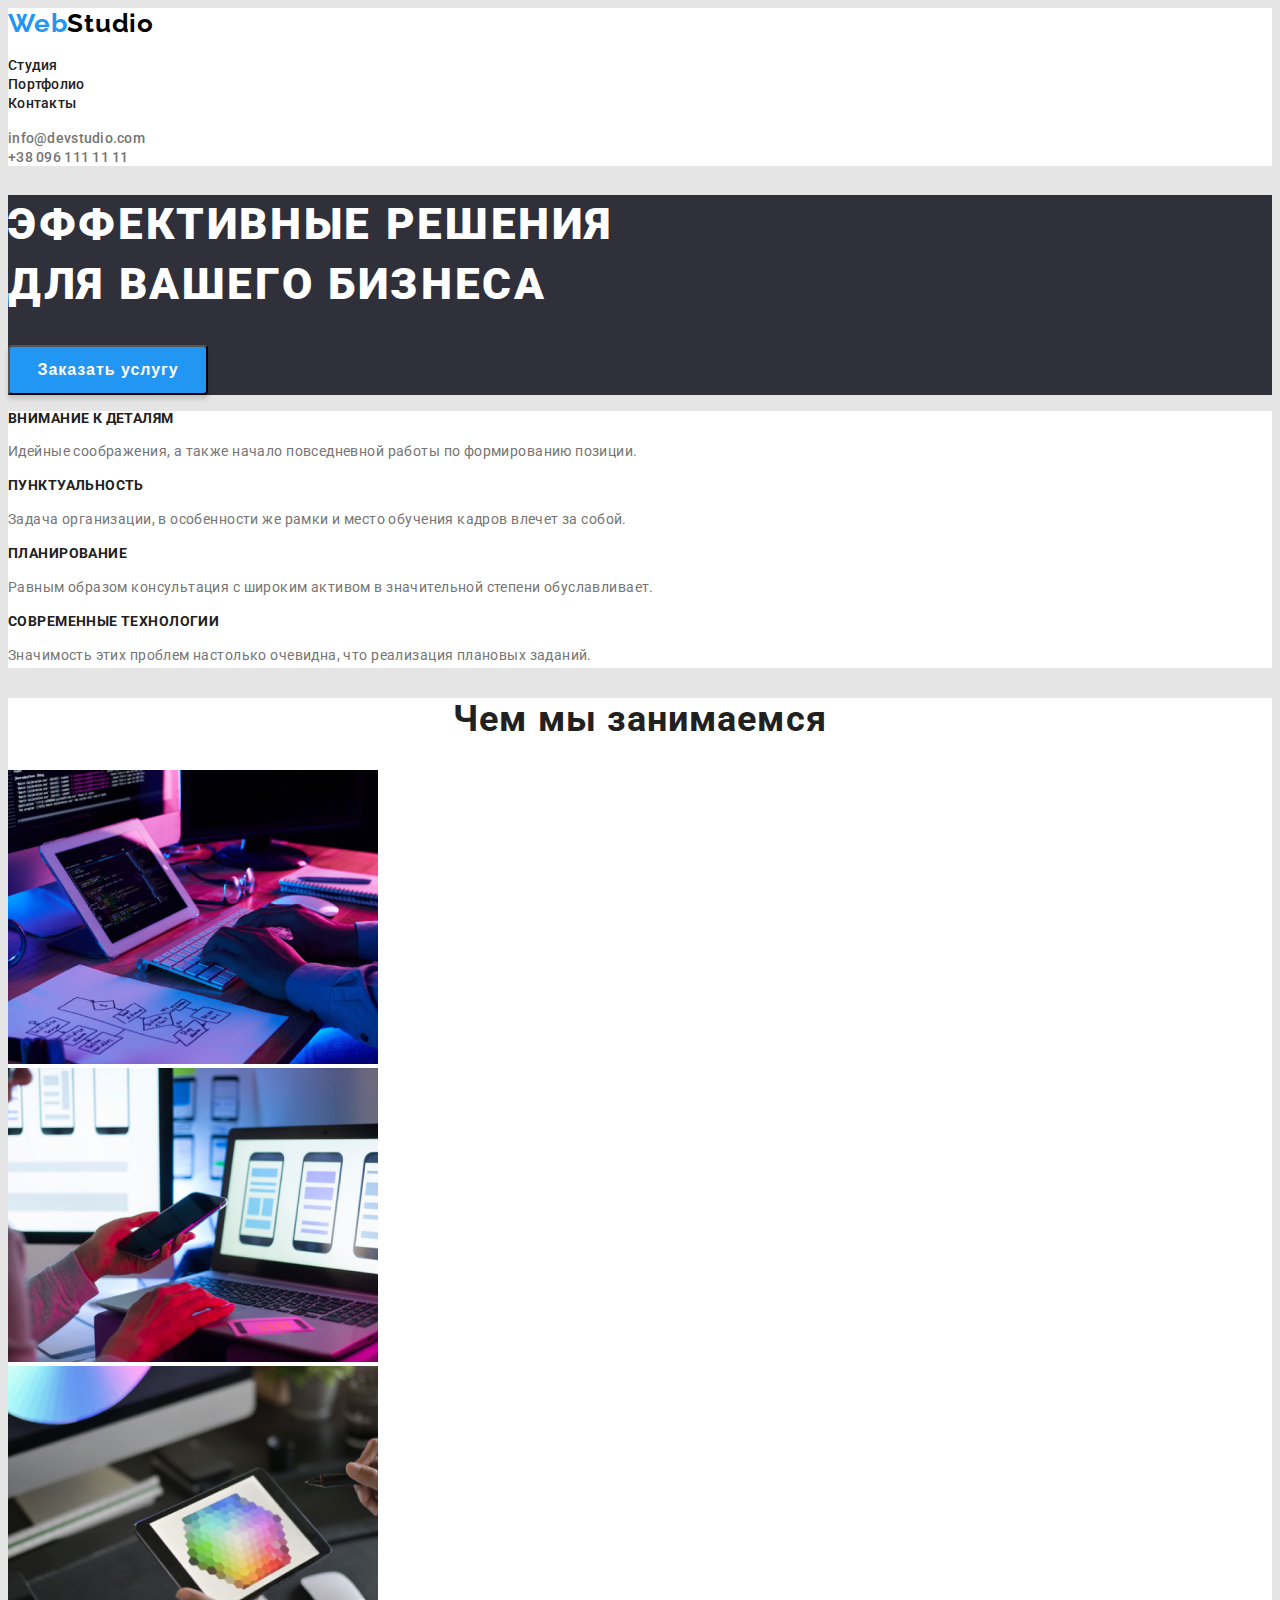
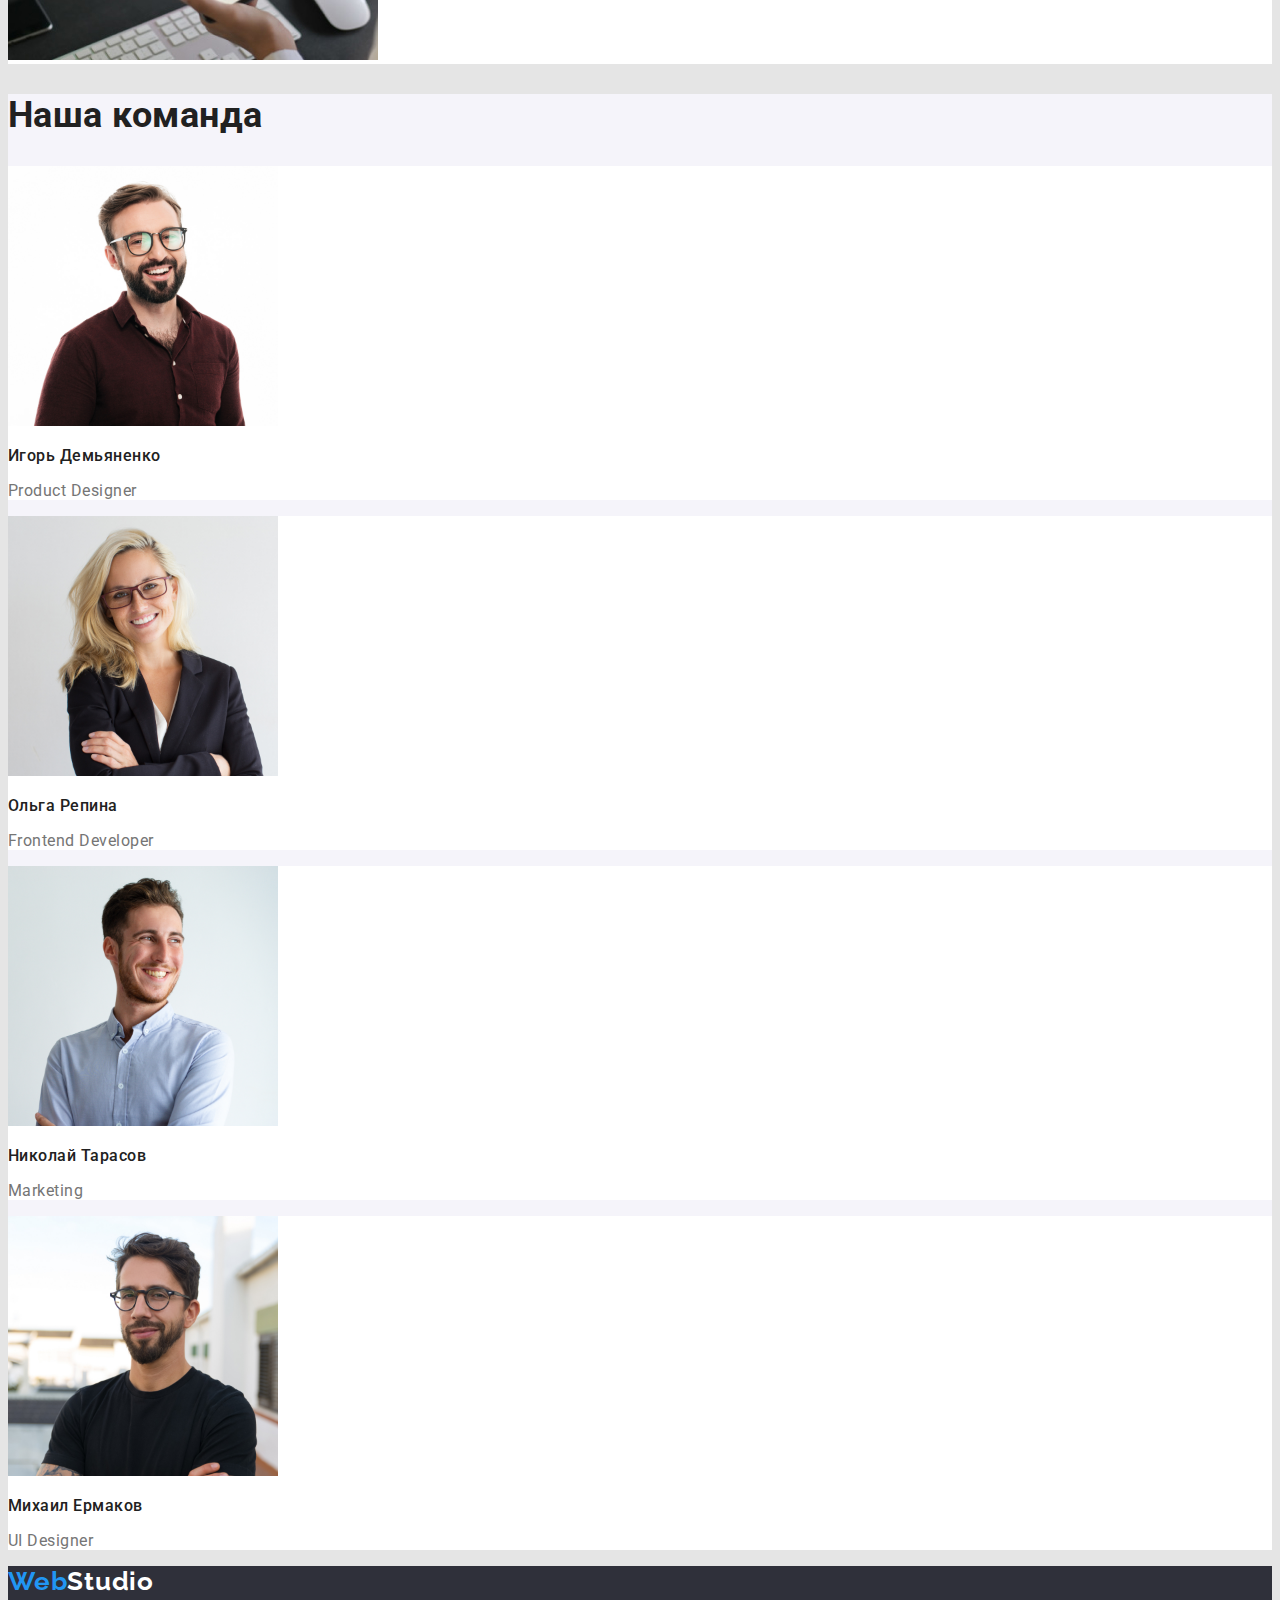
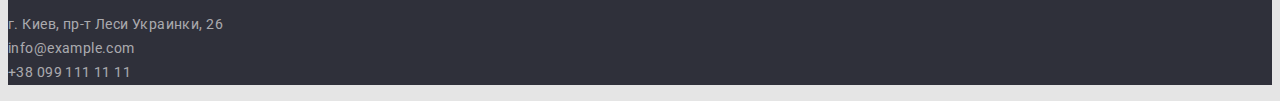
==== commit 06529dbd: "Убирает лишнее для задания №2" ====
--- a/index.html
+++ b/index.html
@@ -3,7 +3,7 @@
 
 <head>
     <meta charset="utf-8" />
-    <meta name="description" content="Домашнее задание №1" />
+    <meta name="description" content="Домашнее задание №2" />
     <title>Главная</title>
     <link rel="stylesheet" href="./css/styles.css">
     <link rel="preconnect" href="https://fonts.googleapis.com">
@@ -116,10 +116,12 @@
         <!-- Контакты в Футере -->
         <address>
             <ul>
-                <li><a class="footer-location" href="#">г. Киев, пр-т Леси Украинки, 26</a></li>
+                <li><a class="footer-kontakts" href="#">г. Киев, пр-т Леси Украинки, 26</a></li>
                 <li><a class="footer-kontakts" href="#">info@example.com</a></li>
                 <li><a class="footer-kontakts" href="#">+38 099 111 11 11</a></li>
             </ul>
         </address>
     </footer>
-</body>+</body>
+
+</html>--- a/css/styles.css
+++ b/css/styles.css
@@ -1,14 +1,24 @@
 body {
-  background-color: #e5e5e5;
+  background-color: var(--bg-color-main);
   font-family: "Roboto", sans-serif;
-  color: #757575;
-  margin: 0px;
+  color: var(--text-color-second);
 }
 
 :root {
   --chromatic-color: #2196f3;
+  --chromatic-color-hover: #188ce8;
+  --logo-header: #000000;
+  --logo-footer: #ffffff;
+  --button-shadow: rgba(0%, 0%, 0%, 15%);
   --heading-color: #212121;
-  --ussual-font-size: 14px;
+  --footer-kontakts-color: rgba(100%, 100%, 100%, 60%);
+  --bg-color-first: #ffffff;
+  --bg-color-second: #f5f4fa;
+  --bg-color-third: #2f303a;
+  --bg-color-main: #e5e5e5;
+  --text-color-first: #212121;
+  --text-color-second: #757575;
+  --text-color-third: #ffffff;
 }
 
 /* Устранение лишнего */
@@ -29,25 +39,14 @@
 /* ХЕДЕР и ФУТЕР */
 
 .page-header {
-  background-color: #ffffff;
-  height: 80px;
-  margin: 0px;
-  display: flex;
-  align-items: center;
-  justify-content: space-between;
-  padding: 0px 215px;
-}
-
-.header-list {
-  display: flex;
+  background-color: var(--bg-color-first);
 }
 
 .page-footer {
-  background-color: #2f303a;
-  height: 252px;
-}
-
-/* ЛОГОТИП и ССЫЛКИ в футере и хедере */
+  background-color: var(--bg-color-third);
+}
+
+/* ЛОГОТИП в футере и хедере */
 
 .logo-header {
   font-family: "Raleway", sans-serif;
@@ -59,7 +58,7 @@
 }
 
 .logo-header span {
-  color: #000000;
+  color: var(--logo-header);
 }
 
 .logo-footer {
@@ -72,18 +71,17 @@
 }
 
 .logo-footer span {
-  color: #ffffff;
-}
+  color: var(--logo-footer);
+}
+
+/* ССЫЛКИ в футере и хедере */
 
 .header-links {
-  background-color: #fff;
-  color: var(--heading-color);
-  font-size: var(--ussual-font-size);
+  color: var(--heading-color);
+  font-size: 14px;
   font-weight: 500;
   line-height: 1.14;
   letter-spacing: 0.02em;
-  display: block;
-  margin-left: 50px;
 }
 
 .header-links:hover,
@@ -92,13 +90,11 @@
 }
 
 .header-kontakts {
-  color: #757575;
-  font-size: var(--ussual-font-size);
+  color: var(--text-color-second);
+  font-size: 14px;
   font-weight: 500;
   line-height: 1.14;
   letter-spacing: 0.02em;
-  display: block;
-  margin-left: 50px;
 }
 
 .header-kontakts:hover,
@@ -106,43 +102,37 @@
   color: var(--chromatic-color);
 }
 
-.footer-location {
-  color: #ffffff;
-  font-size: var(--ussual-font-size);
+.footer-kontakts {
+  color: var(--footer-kontakts-color);
+  font-size: 14px;
   font-weight: 400;
   font-style: normal;
   line-height: 1.71;
   letter-spacing: 0.03em;
 }
 
-.footer-kontakts {
-  color: rgba(100%, 100%, 100%, 60%);
-  font-size: var(--ussual-font-size);
-  font-weight: 400;
-  font-style: normal;
-  line-height: 1.71;
-  letter-spacing: 0.03em;
-}
+.footer-kontakts:hover,
+.footer-kontakts:focus {
+  color: var(--text-color-third);
+}
+
+/* Секция Заголовка-1 */
 
 .heading-one {
-  background-color: #2f303a;
-  height: 600px;
-}
-
-/* Секция Заголовка-1 */
+  background-color: var(--bg-color-third);
+}
 
 h1 {
-  color: #ffffff;
+  color: var(--text-color-third);
   font-size: 44px;
   font-weight: 900;
   line-height: 1.36;
-  text-align: center;
   letter-spacing: 0.06em;
   text-transform: uppercase;
 }
 
 .order-service-button {
-  color: #ffffff;
+  color: var(--text-color-third);
   background-color: var(--chromatic-color);
   width: 200px;
   height: 50px;
@@ -150,31 +140,26 @@
   font-weight: 700;
   font-size: 16px;
   line-height: 1.87;
-  display: flex;
-  align-items: center;
   text-align: center;
   letter-spacing: 0.06em;
+  box-shadow: 0px 4px 4px var(--button-shadow);
   border-radius: 4px;
 }
 
+.order-service-button:hover,
+.order-service-button:focus {
+  background-color: var(--chromatic-color-hover);
+}
+
 /* Секция Положительных характеристик */
 
 .characteristics {
-  background-color: #ffffff;
-}
-
-.characteristics ul {
-  display: flex;
-}
-
-.characteristics li {
-  width: 270px;
-  margin: 0px 30px;
+  background-color: var(--bg-color-first);
 }
 
 .characteristics h3 {
   color: var(--heading-color);
-  font-size: var(--ussual-font-size);
+  font-size: 14px;
   font-weight: 700;
   line-height: 1.14;
   letter-spacing: 0.03em;
@@ -182,7 +167,7 @@
 }
 
 .characteristics p {
-  font-size: var(--ussual-font-size);
+  font-size: 14px;
   line-height: 1.71;
   letter-spacing: 0.03em;
 }
@@ -190,7 +175,7 @@
 /* Секция "Чем мы занимаемся" */
 
 .what-we-do {
-  background-color: #ffffff;
+  background-color: var(--bg-color-first);
 }
 
 .what-we-do h2 {
@@ -202,19 +187,10 @@
   letter-spacing: 0.03em;
 }
 
-.what-we-do ul {
-  display: flex;
-}
-
-.what-we-do li {
-  margin: 50px 15px 0px 15px;
-}
-
 /* Секция "Наша Команда" */
 
 .our-team {
-  background-color: #f5f4fa;
-  text-align: center;
+  background-color: var(--bg-color-second);
   letter-spacing: 0.03em;
 }
 
@@ -225,14 +201,8 @@
   line-height: 1.17;
 }
 
-.our-team ul {
-  display: flex;
-}
-
 .our-team li {
-  background-color: #ffffff;
-  height: 368px;
-  display: block;
+  background-color: var(--bg-color-first);
 }
 
 .our-team h3 {
@@ -243,7 +213,6 @@
 }
 
 .our-team p {
-  font-weight: 400;
   font-size: 16px;
   line-height: 1.19;
 }
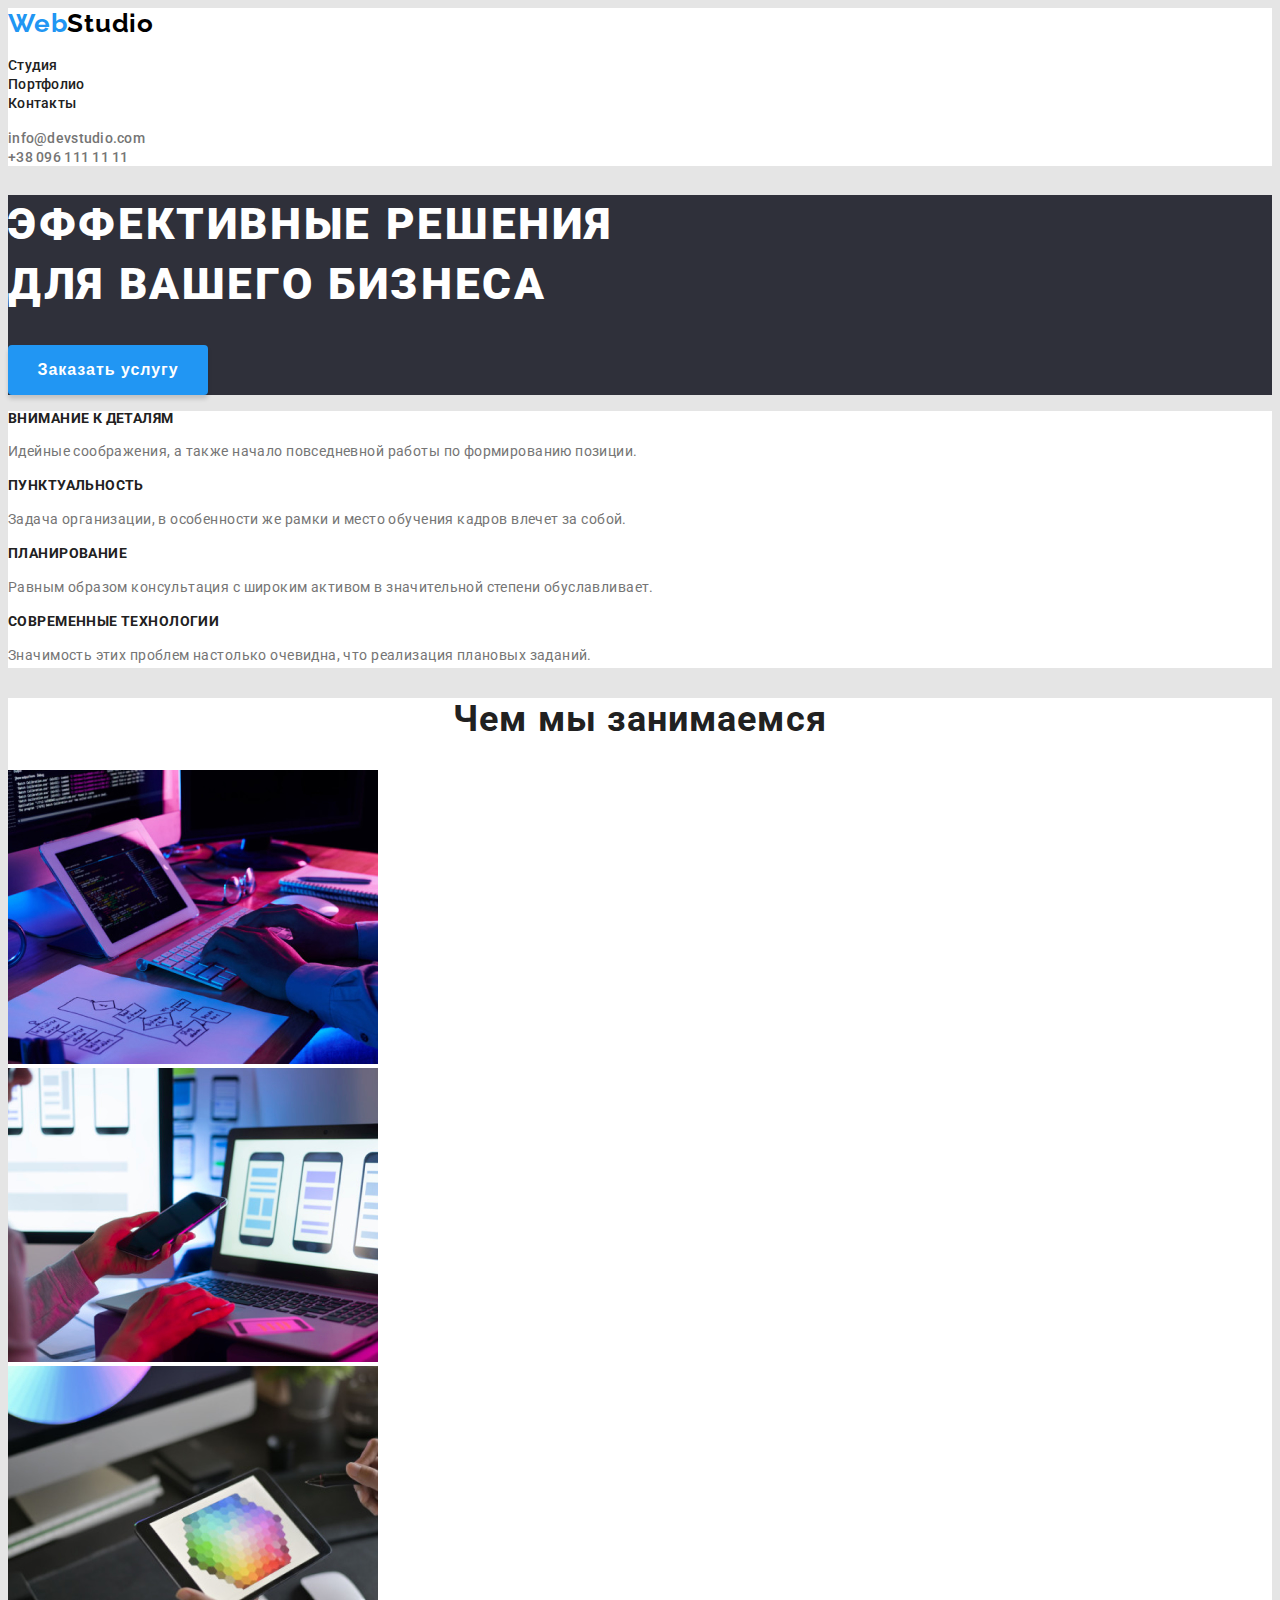
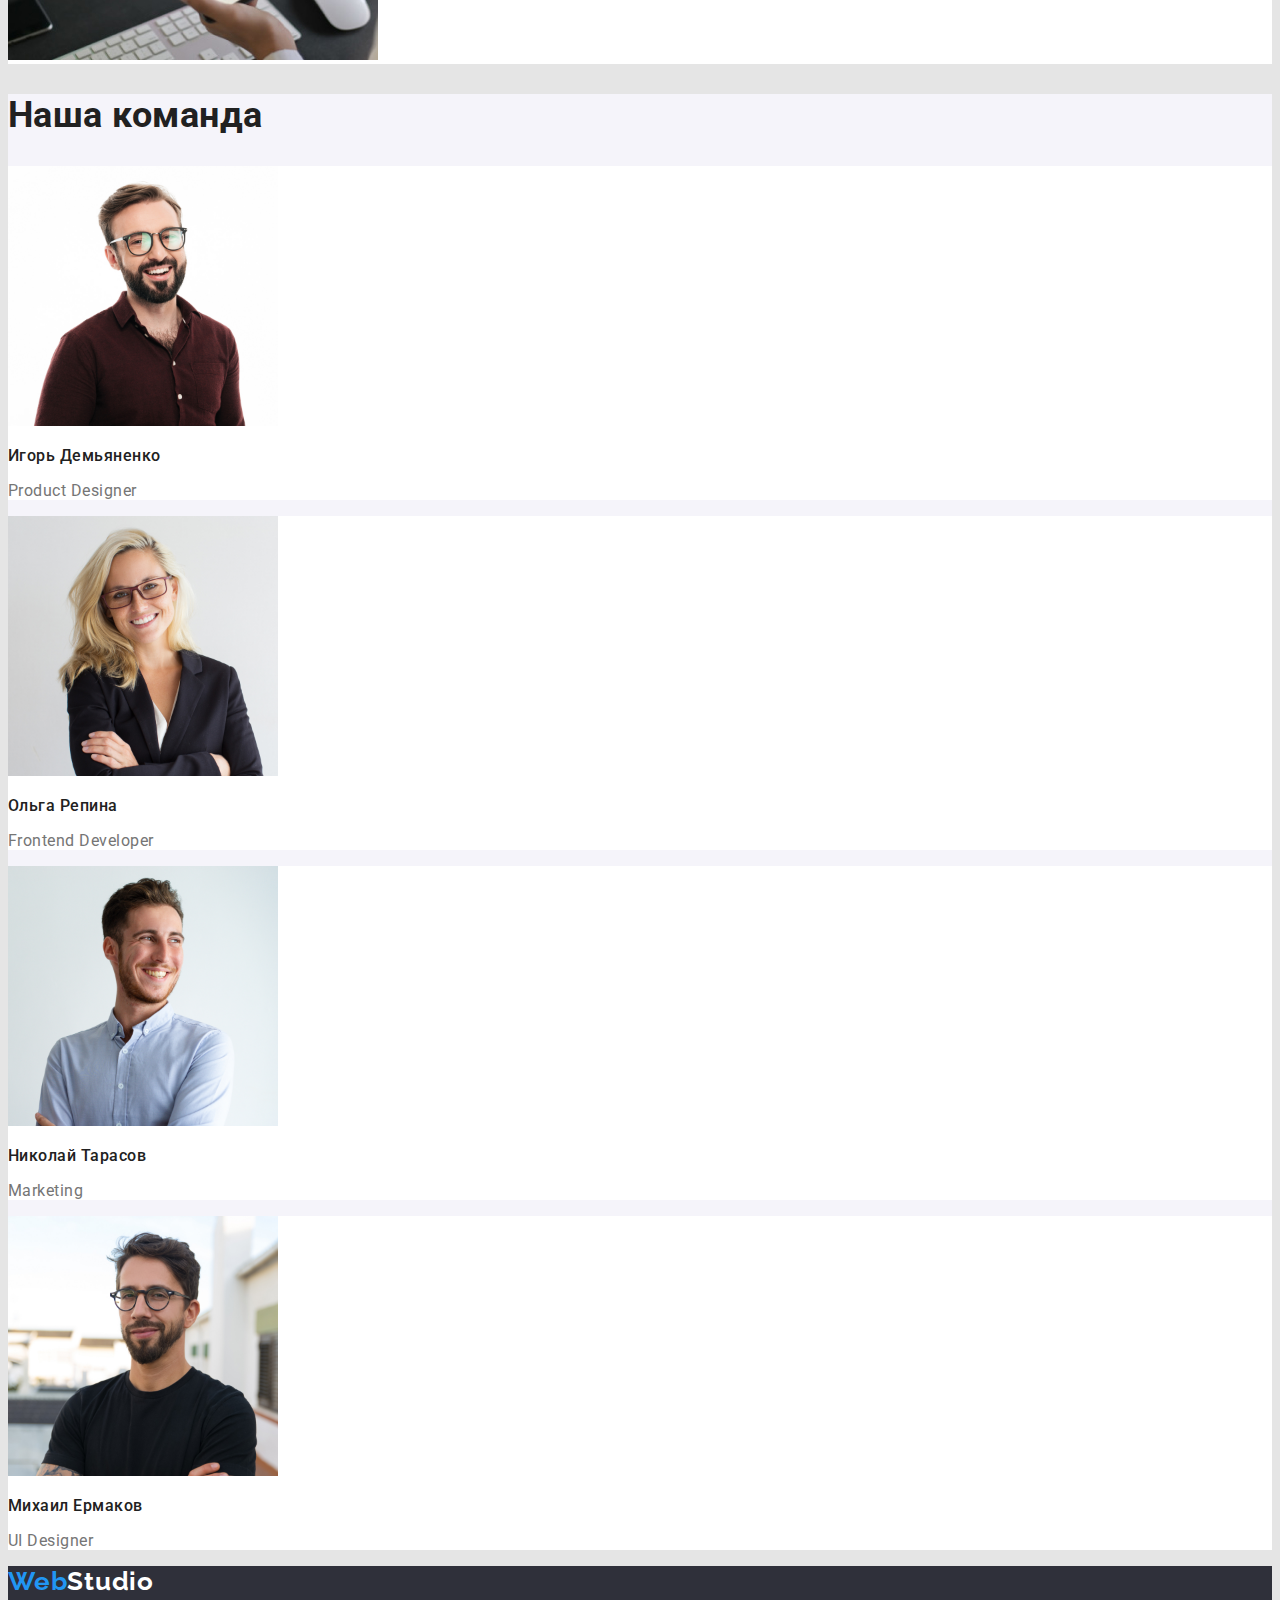
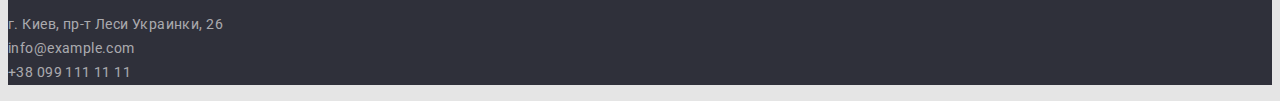
==== commit bb1b2399: "Заканчивает оформление текста и фонов" ====
--- a/index.html
+++ b/index.html
@@ -6,9 +6,6 @@
     <meta name="description" content="Домашнее задание №2" />
     <title>Главная</title>
     <link rel="stylesheet" href="./css/styles.css">
-    <link rel="preconnect" href="https://fonts.googleapis.com">
-    <link rel="preconnect" href="https://fonts.gstatic.com" crossorigin>
-    <link href="https://fonts.googleapis.com/css2?family=Raleway:wght@700&display=swap" rel="stylesheet">
     <link rel="preconnect" href="https://fonts.googleapis.com">
     <link rel="preconnect" href="https://fonts.gstatic.com" crossorigin>
     <link href="https://fonts.googleapis.com/css2?family=Raleway:wght@700&family=Roboto:wght@400;500;700;900&display=swap" rel="stylesheet">
--- a/css/styles.css
+++ b/css/styles.css
@@ -10,6 +10,10 @@
   --logo-header: #000000;
   --logo-footer: #ffffff;
   --button-shadow: rgba(0%, 0%, 0%, 15%);
+  --filter-buttons-shadow: 0px 3px 1px rgba(0, 0, 0, 0.1), 0px 1px 2px rgba(0, 0, 0, 0.08),
+    0px 2px 2px rgba(0, 0, 0, 0.12);
+  --portfolio-border-color: #eeeeee;
+  --invisible-heading: rgba(0%, 0%, 0%, 0%);
   --heading-color: #212121;
   --footer-kontakts-color: rgba(100%, 100%, 100%, 60%);
   --bg-color-first: #ffffff;
@@ -36,6 +40,11 @@
   padding-left: 0;
 }
 
+.invisible-heading {
+  color: var(--invisible-heading);
+  font-size: 0px;
+}
+
 /* ХЕДЕР и ФУТЕР */
 
 .page-header {
@@ -115,6 +124,8 @@
 .footer-kontakts:focus {
   color: var(--text-color-third);
 }
+
+/* ГЛАВНАЯ */
 
 /* Секция Заголовка-1 */
 
@@ -132,18 +143,20 @@
 }
 
 .order-service-button {
-  color: var(--text-color-third);
   background-color: var(--chromatic-color);
   width: 200px;
   height: 50px;
-  font-style: normal;
-  font-weight: 700;
-  font-size: 16px;
-  line-height: 1.87;
-  text-align: center;
-  letter-spacing: 0.06em;
   box-shadow: 0px 4px 4px var(--button-shadow);
   border-radius: 4px;
+  border: none;
+  color: var(--text-color-third);
+  font-style: normal;
+  font-weight: 700;
+  font-size: 16px;
+  line-height: 1.87;
+  text-align: center;
+  letter-spacing: 0.06em;
+  cursor: pointer;
 }
 
 .order-service-button:hover,
@@ -216,3 +229,59 @@
   font-size: 16px;
   line-height: 1.19;
 }
+
+/* ПОРТФОЛИО */
+
+.portfolio {
+  background-color: var(--bg-color-first);
+}
+
+/* Фильтр-Кнопки страницы "Портфолио" */
+
+.filter-buttons {
+  background-color: var(--bg-color-second);
+  width: 128px;
+  height: 38px;
+  border-radius: 4px;
+  border: none;
+  color: var(--text-color-first);
+  font-weight: 500;
+  font-size: 16px;
+  line-height: 1.62;
+  text-align: center;
+  letter-spacing: 0.03em;
+  cursor: pointer;
+}
+
+.filter-buttons:hover,
+.filter-buttons:focus {
+  background-color: var(--chromatic-color);
+  box-shadow: var(--filter-buttons-shadow)
+  color: var(--text-color-third);
+}
+
+/* Элементы страницы "Портфолио" */
+
+.portfolio-items {
+  background-color: var(--bg-color-first);
+  width: 370px;
+  height: 404px;
+  border: 1px solid var(--portfolio-border-color);
+  box-sizing: border-box;
+  text-align: center;
+}
+
+.portfolio-items h3 {
+  color: var(--text-color-first);
+  font-weight: 700;
+  font-size: 18px;
+  line-height: 2;
+  letter-spacing: 0.06em;
+}
+
+.portfolio-items p {
+  color: var(--text-color-second);
+  font-size: 16px;
+  line-height: 1.87;
+  letter-spacing: 0.03em;
+}
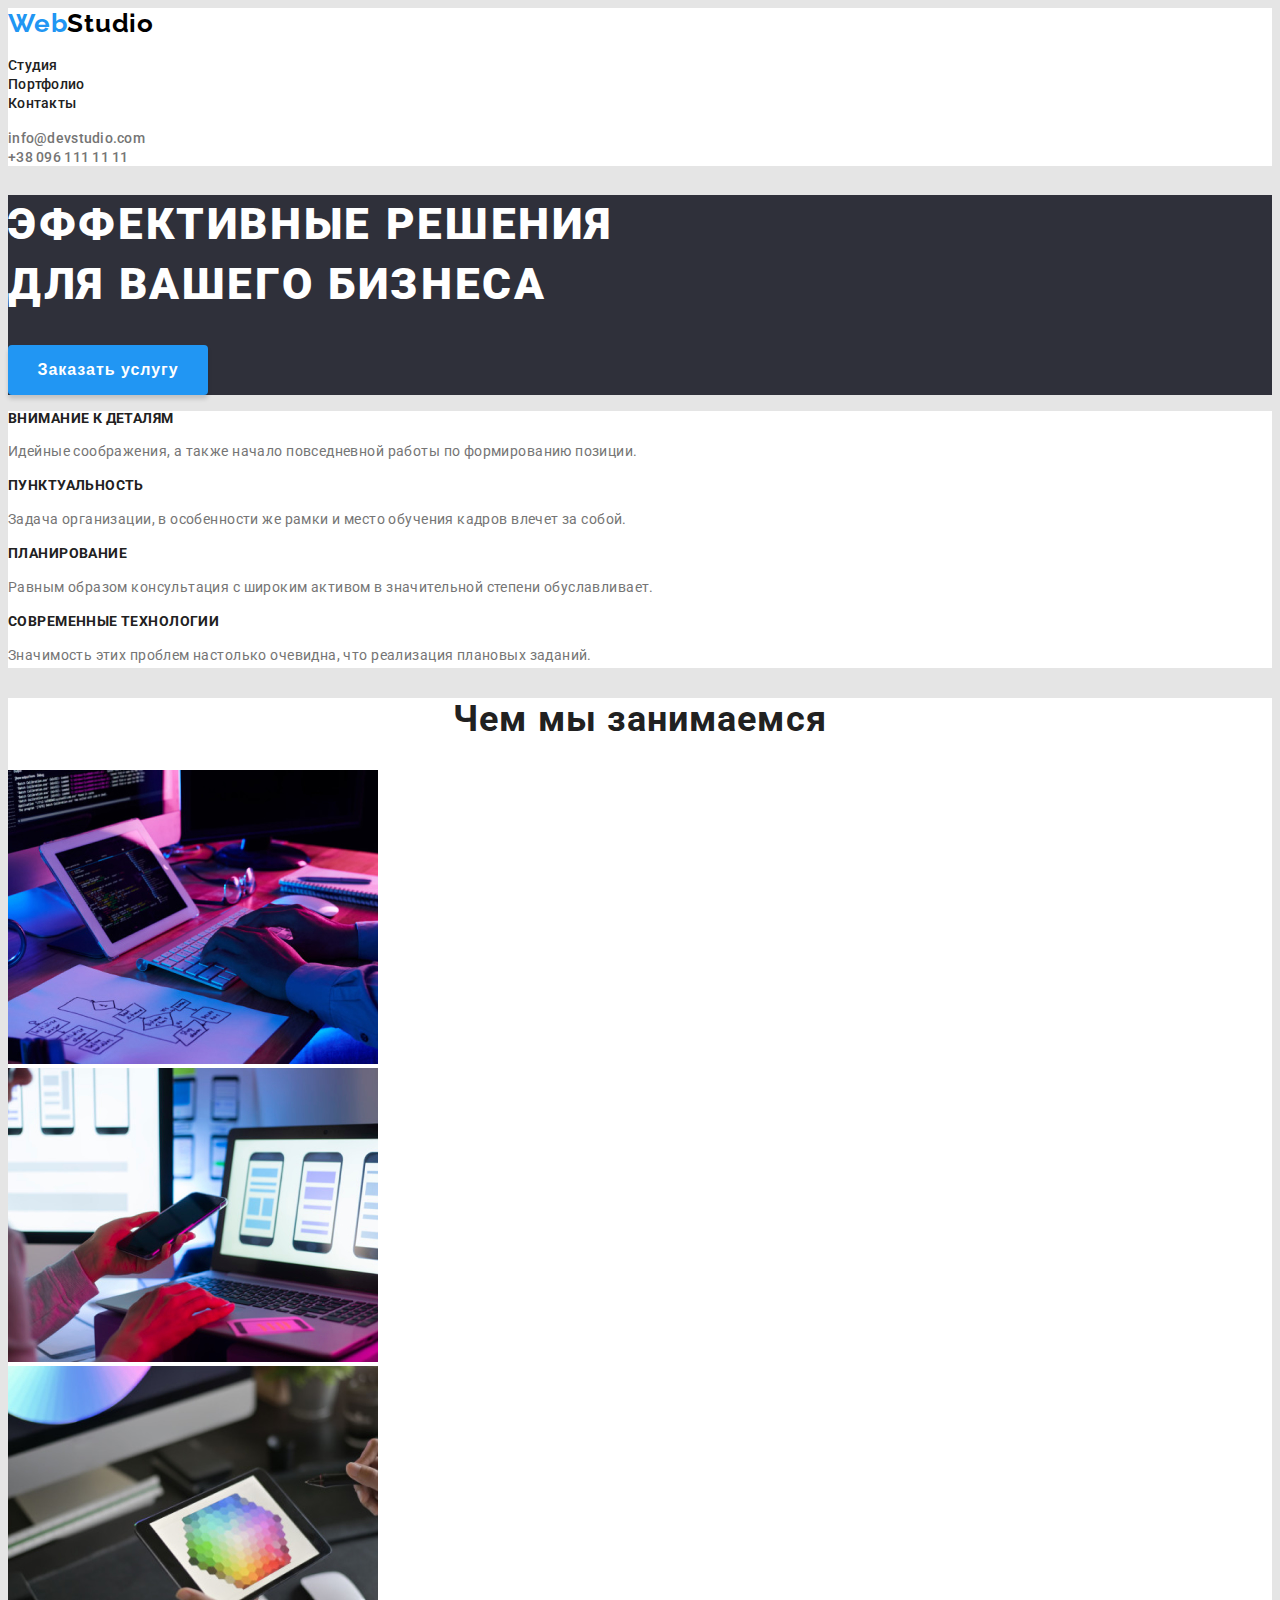
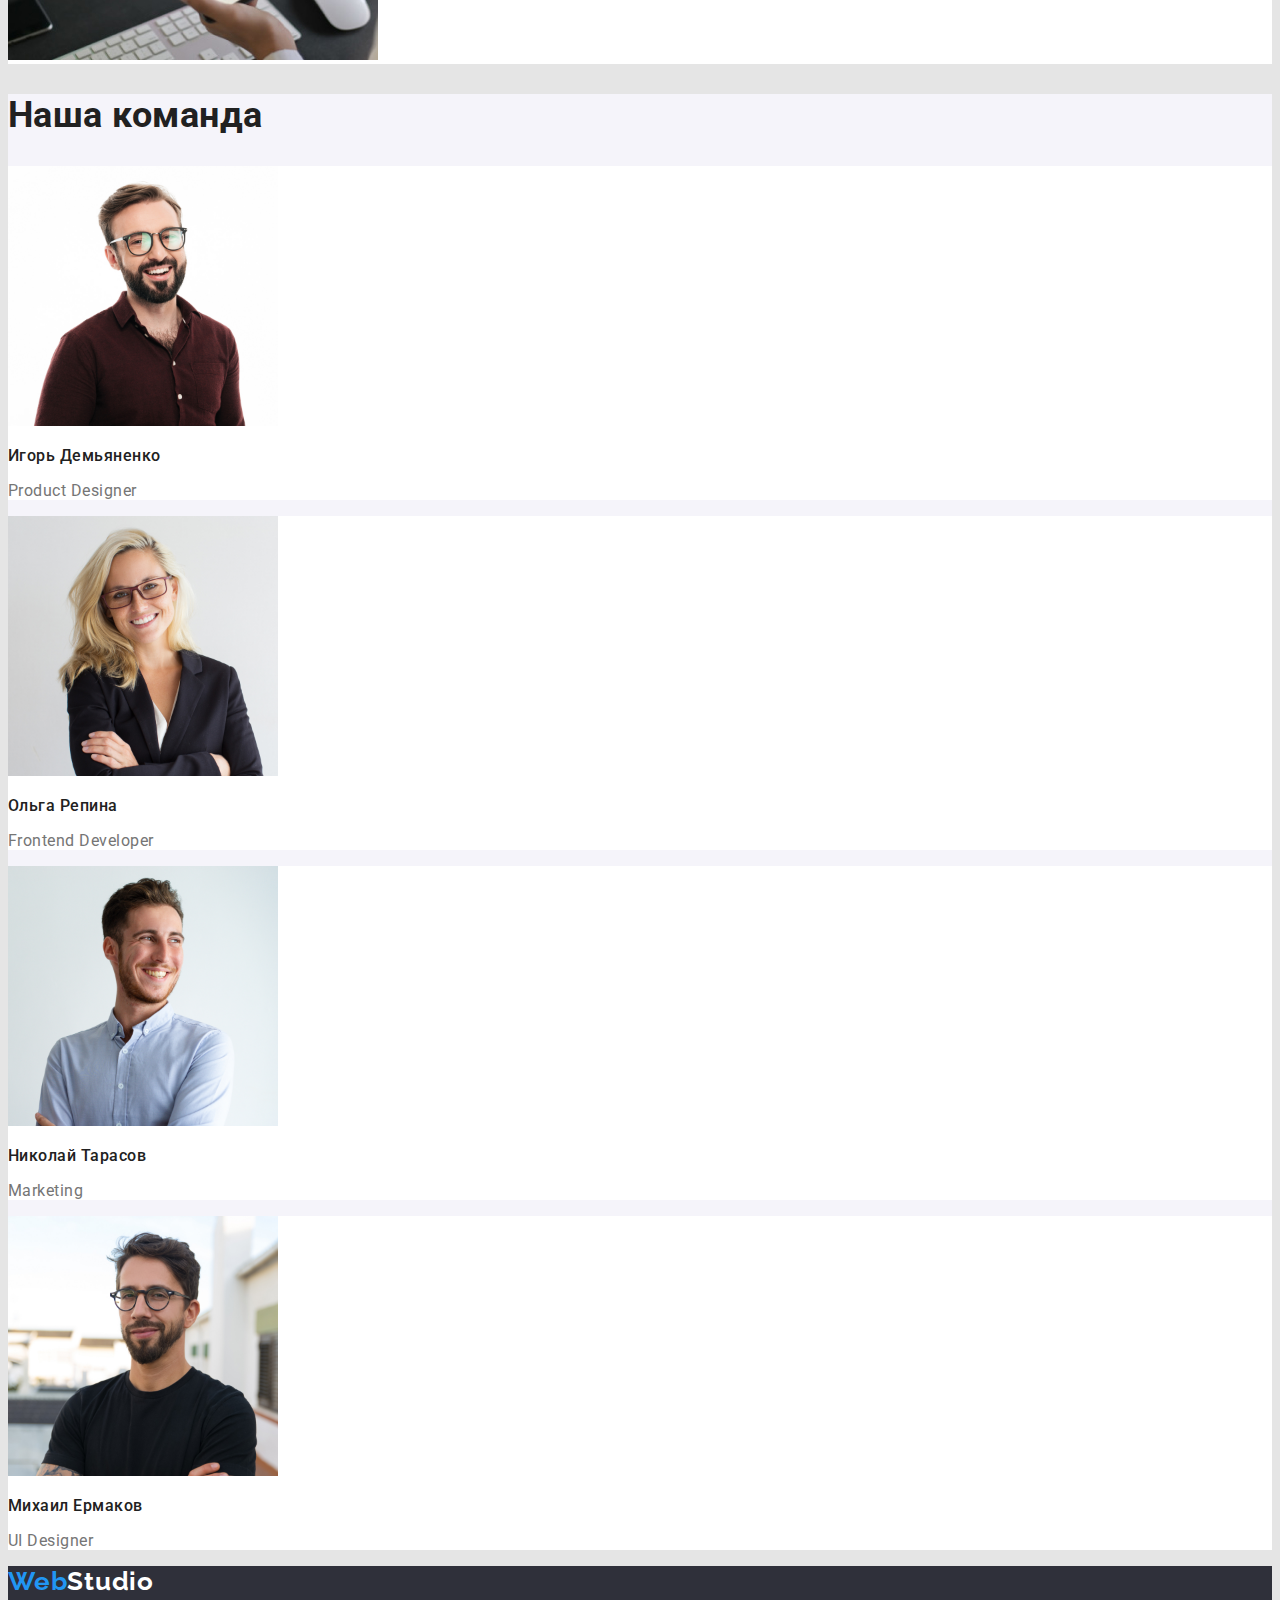
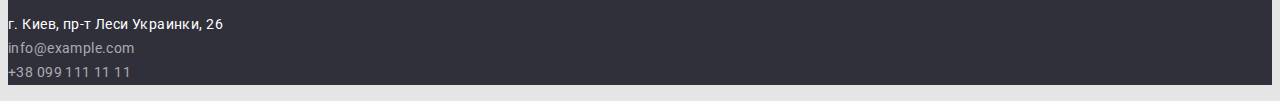
==== commit 3ba18294: "Исправляет озвученные ошибки" ====
--- a/index.html
+++ b/index.html
@@ -113,7 +113,7 @@
         <!-- Контакты в Футере -->
         <address>
             <ul>
-                <li><a class="footer-kontakts" href="#">г. Киев, пр-т Леси Украинки, 26</a></li>
+                <li><a class="footer-location" href="#">г. Киев, пр-т Леси Украинки, 26</a></li>
                 <li><a class="footer-kontakts" href="#">info@example.com</a></li>
                 <li><a class="footer-kontakts" href="#">+38 099 111 11 11</a></li>
             </ul>
--- a/css/styles.css
+++ b/css/styles.css
@@ -10,8 +10,8 @@
   --logo-header: #000000;
   --logo-footer: #ffffff;
   --button-shadow: rgba(0%, 0%, 0%, 15%);
-  --filter-buttons-shadow: 0px 3px 1px rgba(0, 0, 0, 0.1), 0px 1px 2px rgba(0, 0, 0, 0.08),
-    0px 2px 2px rgba(0, 0, 0, 0.12);
+  --filter-buttons-shadow: 0px 3px 1px rgba(0, 0, 0, 0.1),
+    0px 1px 2px rgba(0, 0, 0, 0.08), 0px 2px 2px rgba(0, 0, 0, 0.12);
   --portfolio-border-color: #eeeeee;
   --invisible-heading: rgba(0%, 0%, 0%, 0%);
   --heading-color: #212121;
@@ -28,6 +28,7 @@
 /* Устранение лишнего */
 
 a {
+  font-family: "Roboto", sans-serif;
   text-decoration: none;
 }
 
@@ -109,6 +110,15 @@
 .header-kontakts:hover,
 .header-kontakts:focus {
   color: var(--chromatic-color);
+}
+
+.footer-location {
+  color: var(--text-color-third);
+  font-size: 14px;
+  font-weight: 400;
+  font-style: normal;
+  line-height: 1.71;
+  letter-spacing: 0.03em;
 }
 
 .footer-kontakts {
@@ -239,9 +249,8 @@
 /* Фильтр-Кнопки страницы "Портфолио" */
 
 .filter-buttons {
+  font-family: "Roboto", sans-serif;
   background-color: var(--bg-color-second);
-  width: 128px;
-  height: 38px;
   border-radius: 4px;
   border: none;
   color: var(--text-color-first);
@@ -256,7 +265,7 @@
 .filter-buttons:hover,
 .filter-buttons:focus {
   background-color: var(--chromatic-color);
-  box-shadow: var(--filter-buttons-shadow)
+  box-shadow: var(--filter-buttons-shadow);
   color: var(--text-color-third);
 }
 
